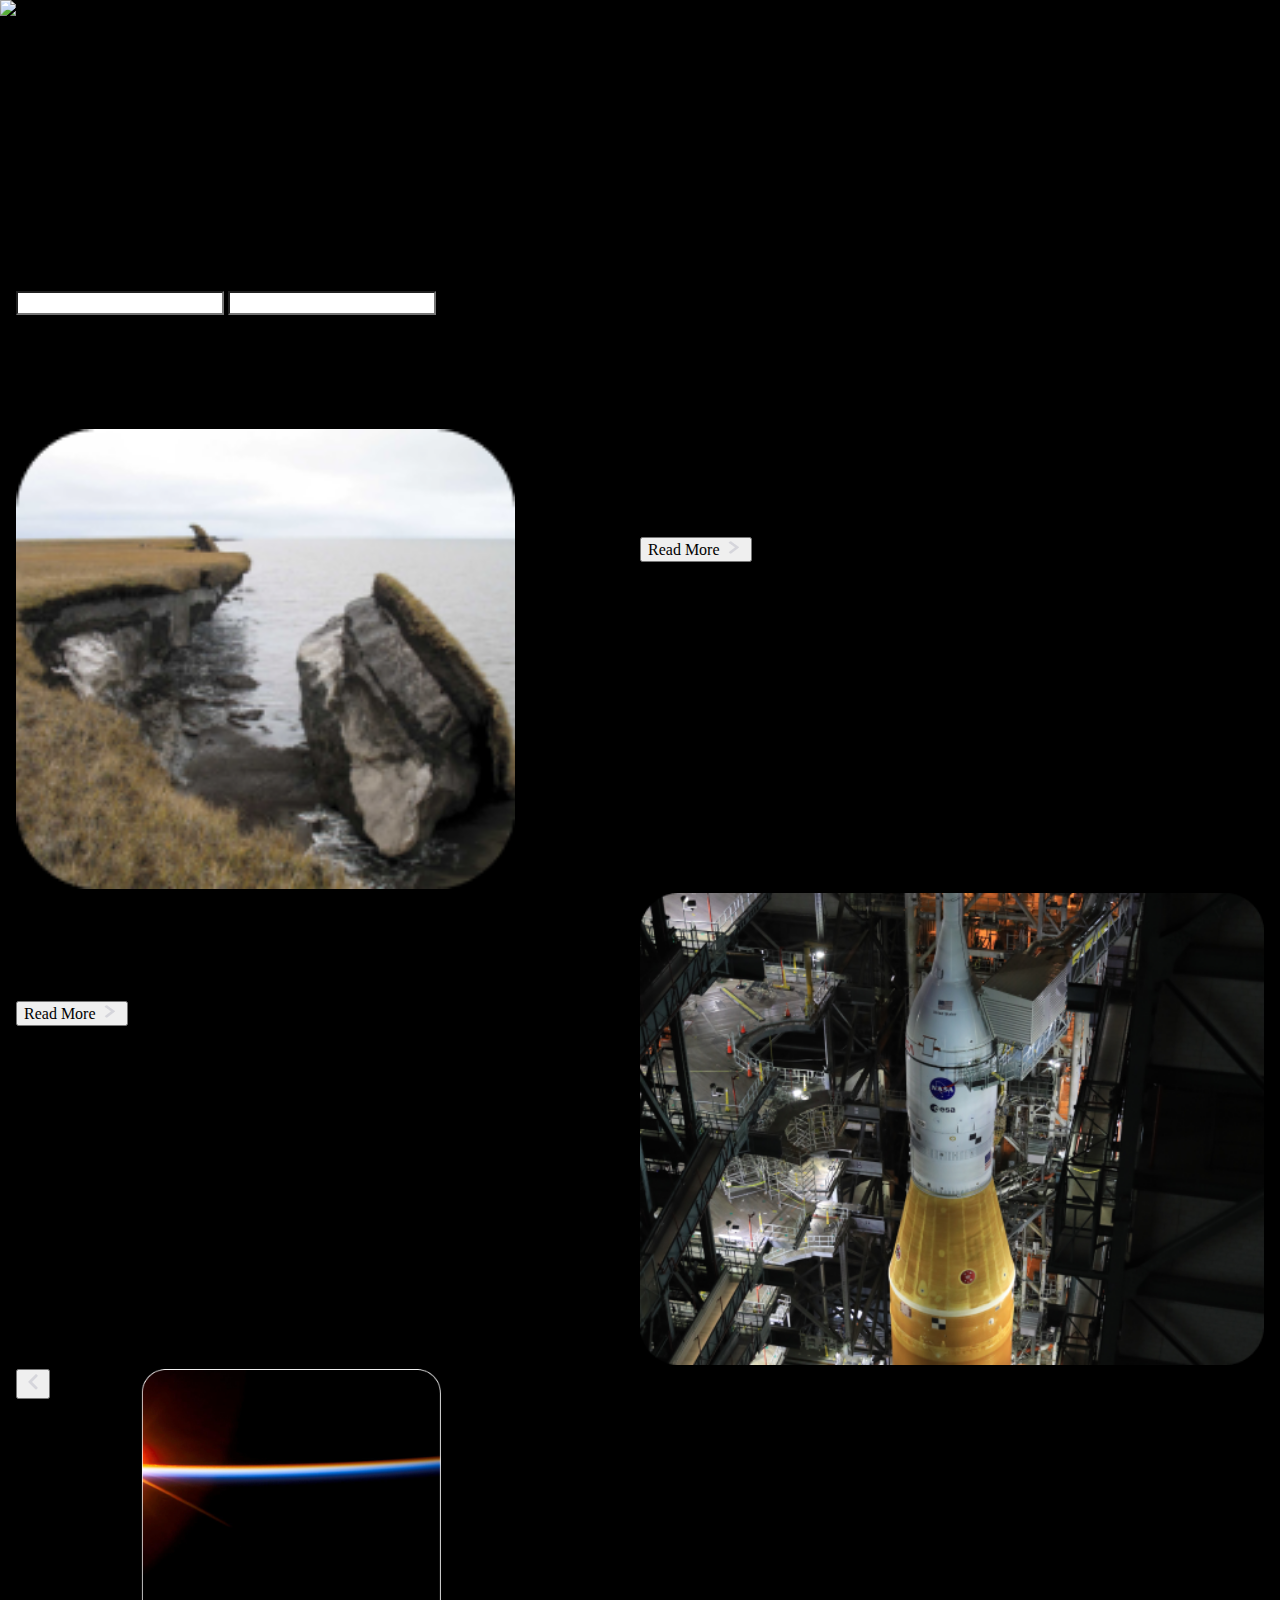
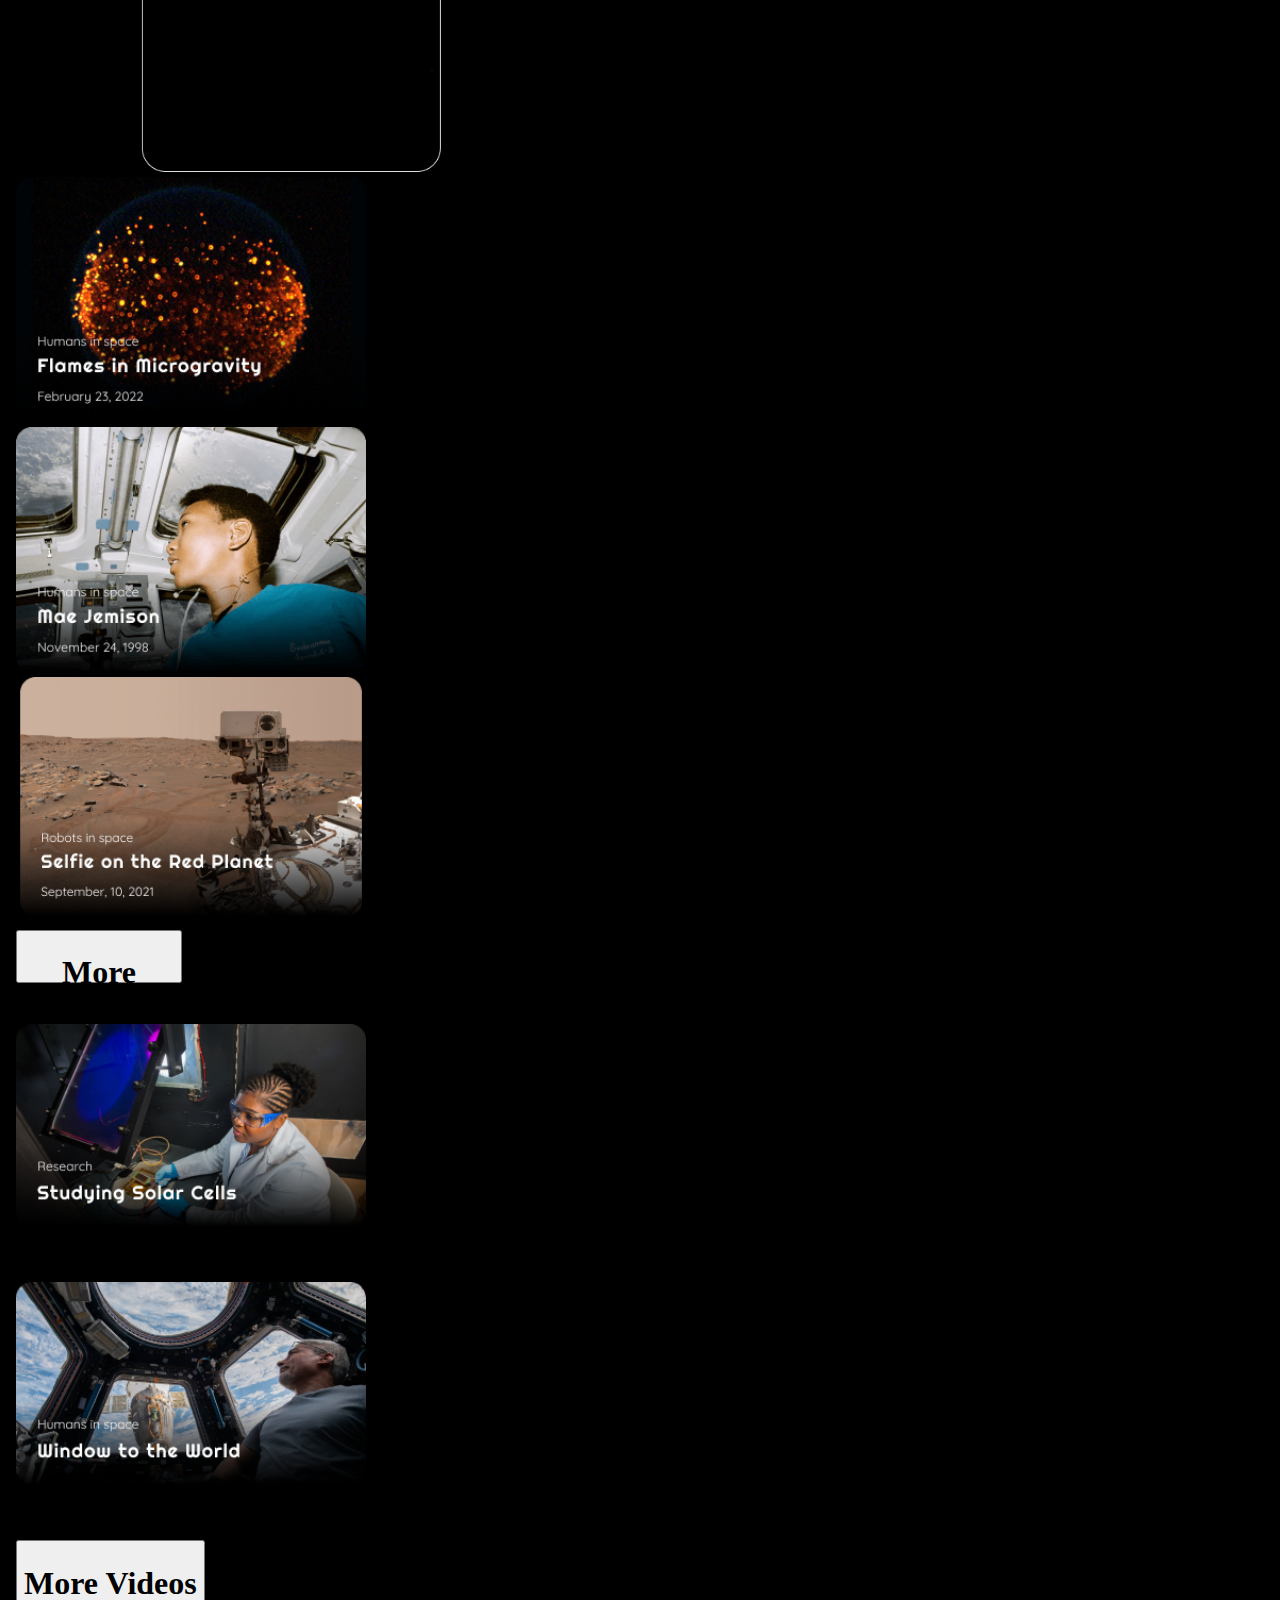
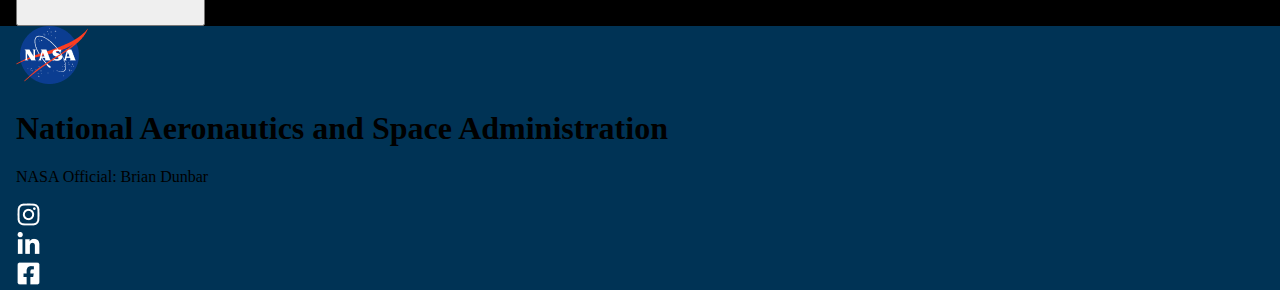
==== deploy/index.html @ 81b2db01 "publishing exists?? whoops" ====
<!DOCTYPE html>
<html lang="en">
<head>
    <meta charset="UTF-8">
    <meta name="viewport" content="width=device-width, initial-scale=1.0">
    <meta http-equiv="X-UA-Compatible" content="ie=edge">
    <link rel="stylesheet" href="css/styles.css">
    <title>HomePage</title>
</head>

<body>
    <header>
        <div>
        </section>
            <section>
                <img src="img/header/header.svg" alt="nasa logo">
            </section>
         </div>
    </header>
     <section class="global-css-grid">
             <div>
             <h2>
                 Mission: Artemis 1
             </h2>
            <h1>
                Fly Your Name 
            </h1>
            <h1>
                Around The Moon
            </h1>
            <p>
             Artemis I will be the first uncrewed flight test of the Space Launch System rocket and the Orion spacecraft. The flight paves the way toward landing the first woman and the first person of color on the Moon!
            </p>
            <p>
             Add your name here to have it included on a flash drive that will fly aboard Artemis I.
            </p>
            <input type="text">
            <input type="text">
            <h1>
                ****
            </h1>
            <p>
             Enter your name and a custom pin to generate your boarding pass. Remember your pin. You will need it to access your boarding pass in the future.
            </p>
         </div>
         </section>
    <section class="global-css-grid also-sub">
                 <div>
                     <aside>
                <img src="img/fly/cliff.png" alt="might just be water">
                     </aside>
                     <section>
                 <h2>
                     Climate News
                 </h2>
                 <h3>
                     Thawing Permafrost Could Leach Microbes, Chemicals Into Environment
                 </h3>
                 <button>
                     Read More
                     <img src="img/fly/right.png" alt="right arrow">
                 </button>
                 </section>
                 </div>
             </section>
             
             <section class="global-css-grid news-sub" id="new"> 
                 <div>
                     <section>
                 <h2>
                     Recent News
                 </h2>
                 <h3>
                     Coverage, Activities Set for First Rollout of NASAs Mega Moon Rocket
                 </h3>
                 <button>
                     Read More
                     <img src="img/fly/right.png" alt="right arrow">
                 </button>  
             </section>
             <aside>
                 <img src="img/heroes/rocket.png" alt="yellow rocket" id="news_img"> 
             </aside>
             </div>
             </section>
    <section  class="global-css-grid ra-sub" id="Rainbow">
                     <div>
                         <section>
                     <button> 
                         <img src="img/fly/left.png" alt="left arrow">
                     </button>
                         </section>
                     <aside>
                     <img src="img/heroes/light.png" alt="rainbow light" id="rainbow_img">
                     </aside>
                 </div>
                 </section>
                 
                 <section class="global-css-grid"  id="AllCards">
                     <div>
                     <ul>
                         <li>  <img src="img/heroes/flames.png" alt="flames in microgravity" > </li> 
                     <li> <img src="img/heroes/MaeJ.png" alt="Mae Jemison" > </li> 
                   <li> <img src="img/heroes/WALLE.png" alt="Walle took a selfie" > </li> 
                    
                     <button>
                         <h1>
                             More Images
                         </h1>
                     </button>
                 </ul>
                 </div>
                     </section>
                 
                     <section  class="global-css-grid"  id="AllCards">
                         <div>
                         <ul>
                   <li><img src="img/heroes/Solar.png" alt="solar study"></li> 
                    <p>
                     Dr. Lyndsey McMillon-Brown at NASAs Glenn
                     Research Center leads a study of solar cells made 
                     from a material called perovskite.
                    </p>
                   <li><img src="img/heroes/Window.png" alt="World Window"></li> 
                    <p>
                     Astronaut Mark Vande Hei peers at the Earth below 
                     from inside the seven-windowed cupola, the 
                     International Space Station's window to the world.
                    </p>
                 
                 </ul>
                 
                     <button>
                         <h1>
                             More Videos
                         </h1>
                     </button>
                 </div>
                 </section>
    <script src="js/scripts-min.js"></script>
    <footer class="global-css-grid">
                             <div>
                             <img src="img/footer/oh.png" alt="its so blurry oh my god">
                             <h1>
                                 National Aeronautics and Space Administration
                             </h1>
                             <p>
                                 NASA Official: Brian Dunbar
                             </p>
                         
                             <ul>
                                 <li><img src="img/footer/instagram.png" alt="insta"> </li>
                                 <li><img src="img/footer/linkdin.png" alt="boring"> </li>
                                 <li><img src="img/footer/facebook.png" alt="facebook"> </li>
                             </ul>
                         </div>
                         </footer>
</body>
    
</html>
---- deploy/css/styles.css ----
/* =============
    Mixins
============= */
/* ---------------- Font Sizing ---------------- */
html {
  font-size: 100%;
}

/* ---------------- Media Queries ---------------- */
/* =============
    Variables
============= */
/*! normalize.css v8.0.1 | MIT License | github.com/necolas/normalize.css */
/* Document
   ========================================================================== */
/**
 * 1. Correct the line height in all browsers.
 * 2. Prevent adjustments of font size after orientation changes in iOS.
 */
html {
  line-height: 1.15;
  /* 1 */
  -webkit-text-size-adjust: 100%;
  /* 2 */
}

/* Sections
   ========================================================================== */
/**
 * Remove the margin in all browsers.
 */
body {
  margin: 0;
}

/**
 * Render the `main` element consistently in IE.
 */
main {
  display: block;
}

/**
 * Correct the font size and margin on `h1` elements within `section` and
 * `article` contexts in Chrome, Firefox, and Safari.
 */
h1 {
  font-size: 2em;
  margin: 0.67em 0;
}

/* Grouping content
   ========================================================================== */
/**
 * 1. Add the correct box sizing in Firefox.
 * 2. Show the overflow in Edge and IE.
 */
hr {
  box-sizing: content-box;
  /* 1 */
  height: 0;
  /* 1 */
  overflow: visible;
  /* 2 */
}

/**
 * 1. Correct the inheritance and scaling of font size in all browsers.
 * 2. Correct the odd `em` font sizing in all browsers.
 */
pre {
  font-family: monospace, monospace;
  /* 1 */
  font-size: 1em;
  /* 2 */
}

/* Text-level semantics
   ========================================================================== */
/**
 * Remove the gray background on active links in IE 10.
 */
a {
  background-color: transparent;
}

/**
 * 1. Remove the bottom border in Chrome 57-
 * 2. Add the correct text decoration in Chrome, Edge, IE, Opera, and Safari.
 */
abbr[title] {
  border-bottom: none;
  /* 1 */
  text-decoration: underline;
  /* 2 */
  text-decoration: underline dotted;
  /* 2 */
}

/**
 * Add the correct font weight in Chrome, Edge, and Safari.
 */
b,
strong {
  font-weight: bolder;
}

/**
 * 1. Correct the inheritance and scaling of font size in all browsers.
 * 2. Correct the odd `em` font sizing in all browsers.
 */
code,
kbd,
samp {
  font-family: monospace, monospace;
  /* 1 */
  font-size: 1em;
  /* 2 */
}

/**
 * Add the correct font size in all browsers.
 */
small {
  font-size: 80%;
}

/**
 * Prevent `sub` and `sup` elements from affecting the line height in
 * all browsers.
 */
sub,
sup {
  font-size: 75%;
  line-height: 0;
  position: relative;
  vertical-align: baseline;
}

sub {
  bottom: -0.25em;
}

sup {
  top: -0.5em;
}

/* Embedded content
   ========================================================================== */
/**
 * Remove the border on images inside links in IE 10.
 */
img {
  border-style: none;
}

/* Forms
   ========================================================================== */
/**
 * 1. Change the font styles in all browsers.
 * 2. Remove the margin in Firefox and Safari.
 */
button,
input,
optgroup,
select,
textarea {
  font-family: inherit;
  /* 1 */
  font-size: 100%;
  /* 1 */
  line-height: 1.15;
  /* 1 */
  margin: 0;
  /* 2 */
}

/**
 * Show the overflow in IE.
 * 1. Show the overflow in Edge.
 */
button,
input {
  /* 1 */
  overflow: visible;
}

/**
 * Remove the inheritance of text transform in Edge, Firefox, and IE.
 * 1. Remove the inheritance of text transform in Firefox.
 */
button,
select {
  /* 1 */
  text-transform: none;
}

/**
 * Correct the inability to style clickable types in iOS and Safari.
 */
button,
[type=button],
[type=reset],
[type=submit] {
  -webkit-appearance: button;
}

/**
 * Remove the inner border and padding in Firefox.
 */
button::-moz-focus-inner,
[type=button]::-moz-focus-inner,
[type=reset]::-moz-focus-inner,
[type=submit]::-moz-focus-inner {
  border-style: none;
  padding: 0;
}

/**
 * Restore the focus styles unset by the previous rule.
 */
button:-moz-focusring,
[type=button]:-moz-focusring,
[type=reset]:-moz-focusring,
[type=submit]:-moz-focusring {
  outline: 1px dotted ButtonText;
}

/**
 * Correct the padding in Firefox.
 */
fieldset {
  padding: 0.35em 0.75em 0.625em;
}

/**
 * 1. Correct the text wrapping in Edge and IE.
 * 2. Correct the color inheritance from `fieldset` elements in IE.
 * 3. Remove the padding so developers are not caught out when they zero out
 *    `fieldset` elements in all browsers.
 */
legend {
  box-sizing: border-box;
  /* 1 */
  color: inherit;
  /* 2 */
  display: table;
  /* 1 */
  max-width: 100%;
  /* 1 */
  padding: 0;
  /* 3 */
  white-space: normal;
  /* 1 */
}

/**
 * Add the correct vertical alignment in Chrome, Firefox, and Opera.
 */
progress {
  vertical-align: baseline;
}

/**
 * Remove the default vertical scrollbar in IE 10+.
 */
textarea {
  overflow: auto;
}

/**
 * 1. Add the correct box sizing in IE 10.
 * 2. Remove the padding in IE 10.
 */
[type=checkbox],
[type=radio] {
  box-sizing: border-box;
  /* 1 */
  padding: 0;
  /* 2 */
}

/**
 * Correct the cursor style of increment and decrement buttons in Chrome.
 */
[type=number]::-webkit-inner-spin-button,
[type=number]::-webkit-outer-spin-button {
  height: auto;
}

/**
 * 1. Correct the odd appearance in Chrome and Safari.
 * 2. Correct the outline style in Safari.
 */
[type=search] {
  -webkit-appearance: textfield;
  /* 1 */
  outline-offset: -2px;
  /* 2 */
}

/**
 * Remove the inner padding in Chrome and Safari on macOS.
 */
[type=search]::-webkit-search-decoration {
  -webkit-appearance: none;
}

/**
 * 1. Correct the inability to style clickable types in iOS and Safari.
 * 2. Change font properties to `inherit` in Safari.
 */
::-webkit-file-upload-button {
  -webkit-appearance: button;
  /* 1 */
  font: inherit;
  /* 2 */
}

/* Interactive
   ========================================================================== */
/*
 * Add the correct display in Edge, IE 10+, and Firefox.
 */
details {
  display: block;
}

/*
 * Add the correct display in all browsers.
 */
summary {
  display: list-item;
}

/* Misc
   ========================================================================== */
/**
 * Add the correct display in IE 10+.
 */
template {
  display: none;
}

/**
 * Add the correct display in IE 10.
 */
[hidden] {
  display: none;
}

/* =============
    Base
============= */
body {
  background-color: black;
  text-decoration: white;
}

ul {
  padding: 0;
  margin: 0;
}
ul li {
  list-style: none;
}

.global-css-grid {
  display: grid;
  grid-template-columns: 16px auto 16px;
  grid-template-areas: ". global-grid .";
}
.global-css-grid > div {
  grid-area: global-grid;
}

.middle-grid {
  display: grid;
  grid-template-columns: 16px auto auto 16px;
  grid-template-areas: ". global-grid global-grid .";
}
.middle-grid > div {
  grid-area: global-grid;
}

/* =============
    Typography
============= */
/* =============
    Buttons
============= */
/* =============
    Forms
============= */
[type=text], [type=password], [type=date], [type=datetime], [type=datetime-local], [type=month], [type=week], [type=email], [type=number], [type=search], [type=tel], [type=time], [type=url], [type=color], textarea {
  box-shadow: none;
}

[type=text]:focus, [type=password]:focus, [type=date]:focus, [type=datetime]:focus, [type=datetime-local]:focus, [type=month]:focus, [type=week]:focus, [type=email]:focus, [type=number]:focus, [type=search]:focus, [type=tel]:focus, [type=time]:focus, [type=url]:focus, [type=color]:focus, textarea:focus {
  box-shadow: none;
}

input[type=text],
input[type=email],
input[type=password],
textarea {
  -webkit-appearance: none;
}

/* =============
    Navigation
============= */
/* =============
    Header
============= */
header {
  background-color: black;
}
header section img {
  width: 400px;
}

/* =============
    Footer
============= */
footer {
  background-color: #003355;
}
/* =============
    Articles
============= */
.ra-sub > div {
  display: grid;
  grid-template-columns: 10% auto;
}
.ra-sub aside img {
  width: 100%;
}

#Rainbow aside #rainbow_img {
  width: 300px;
}

#AllCards ul li img {
  width: 350px;
}
#AllCards ul button h1 {
  width: 150px;
  height: 5px;
}

/* =============
    Moon
============= */
/* =============
    News
============= */
.news-sub > div {
  display: grid;
  grid-template-columns: 50% auto;
}
.news-sub aside img {
  width: 100%;
}

.also-sub > div {
  display: grid;
  grid-template-columns: 50% auto;
}
.also-sub aside img {
  width: 80%;
}
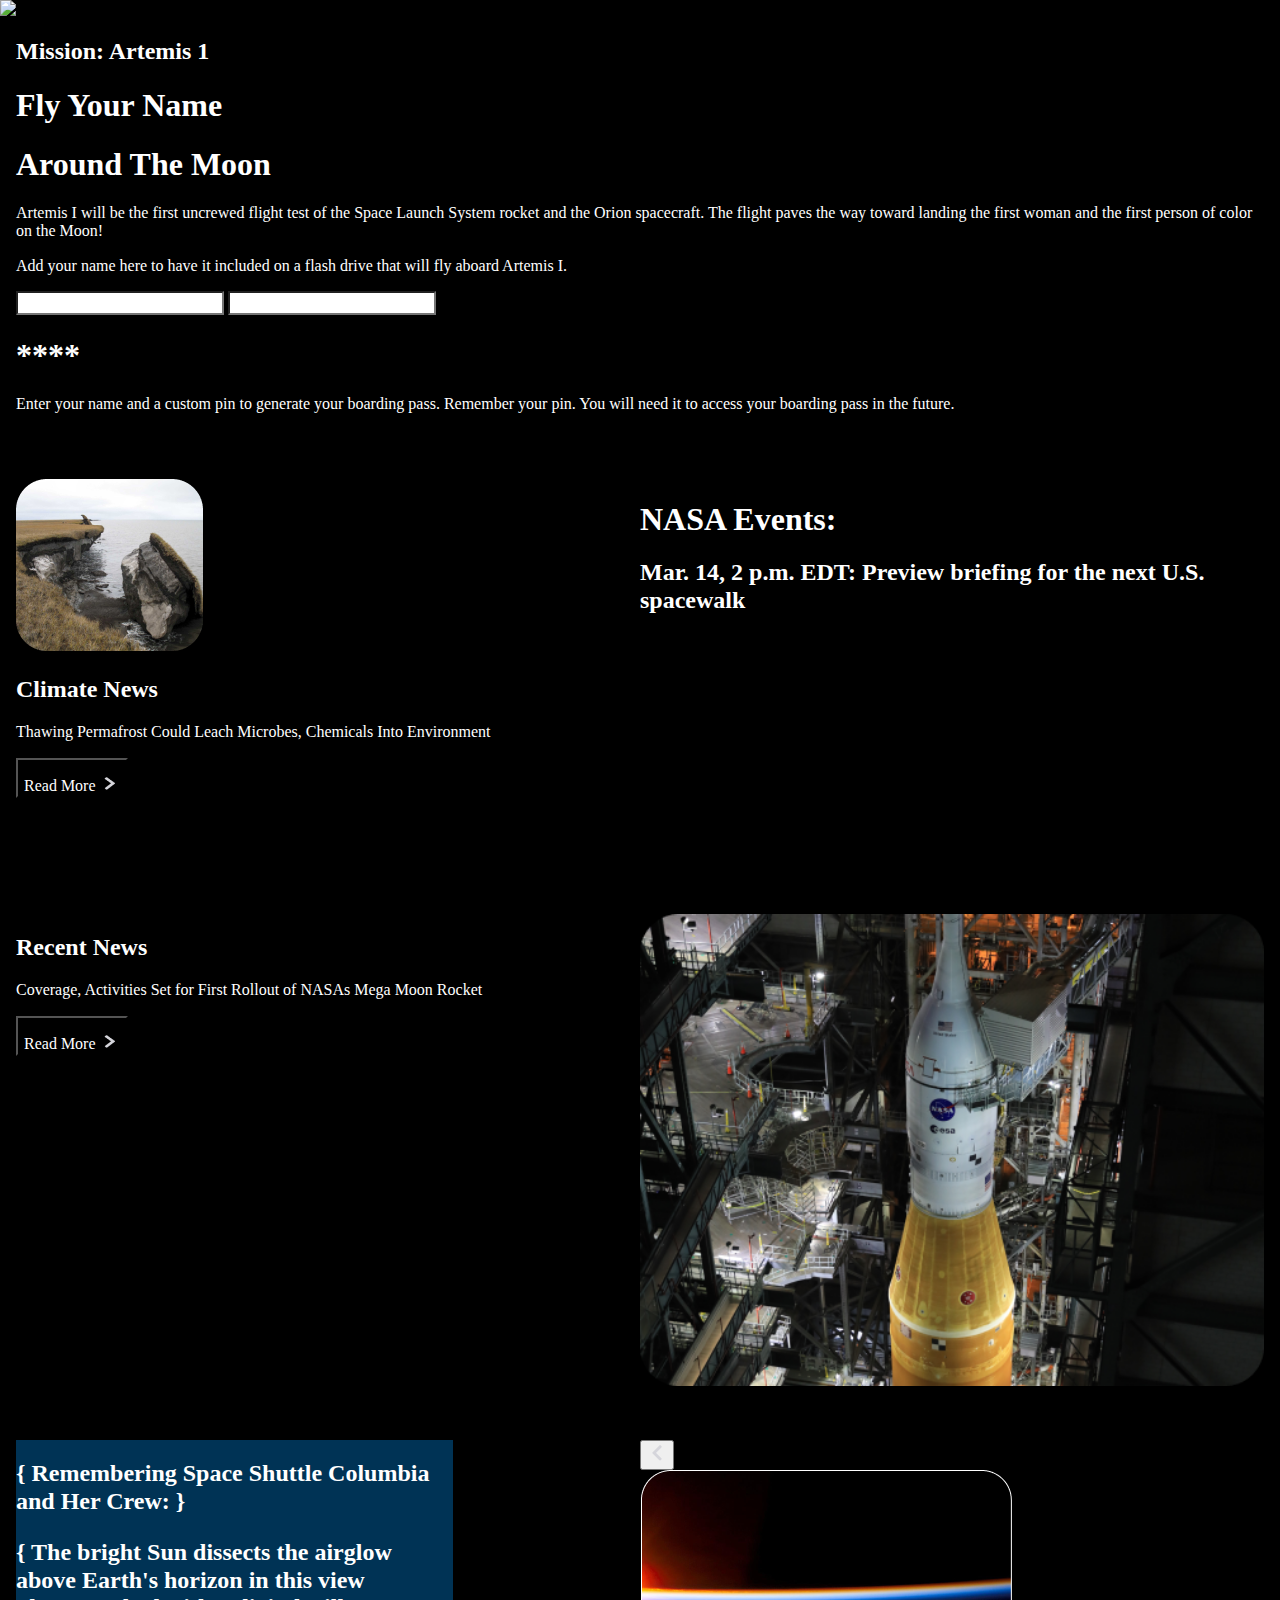
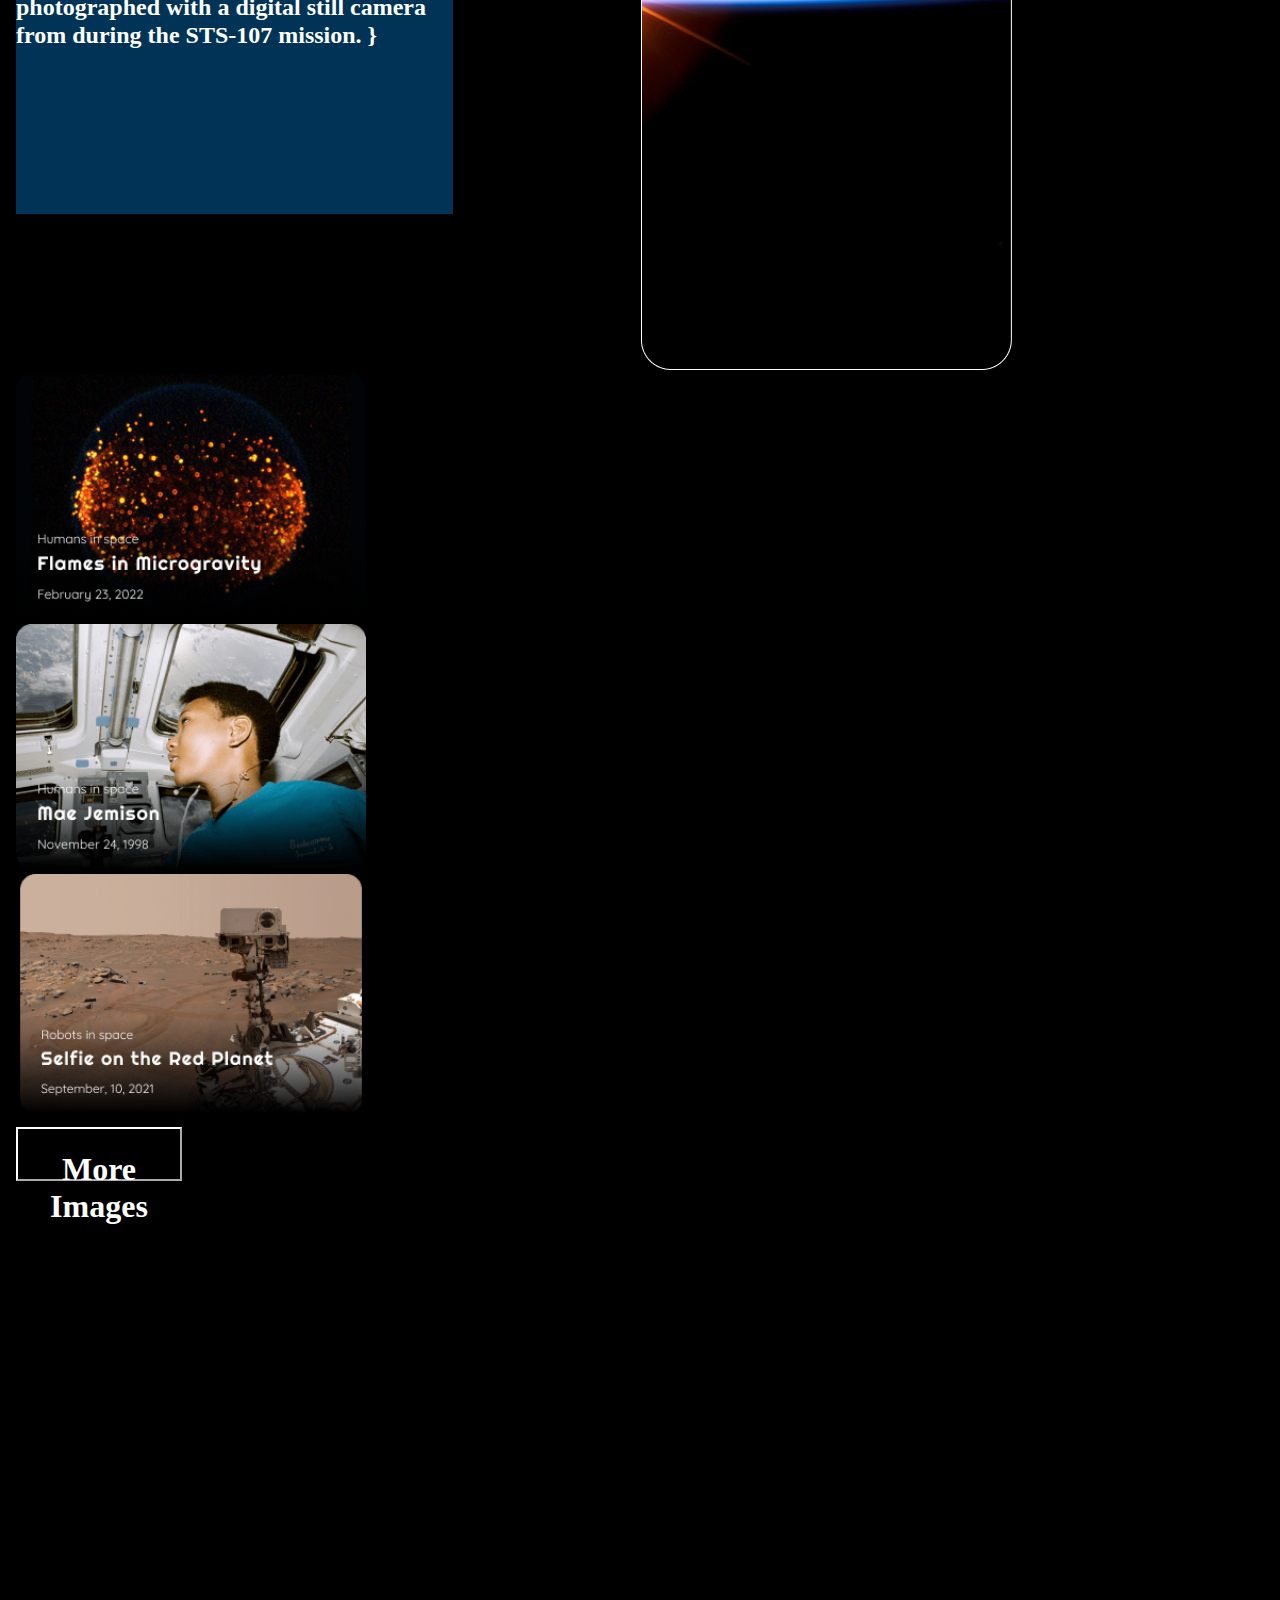
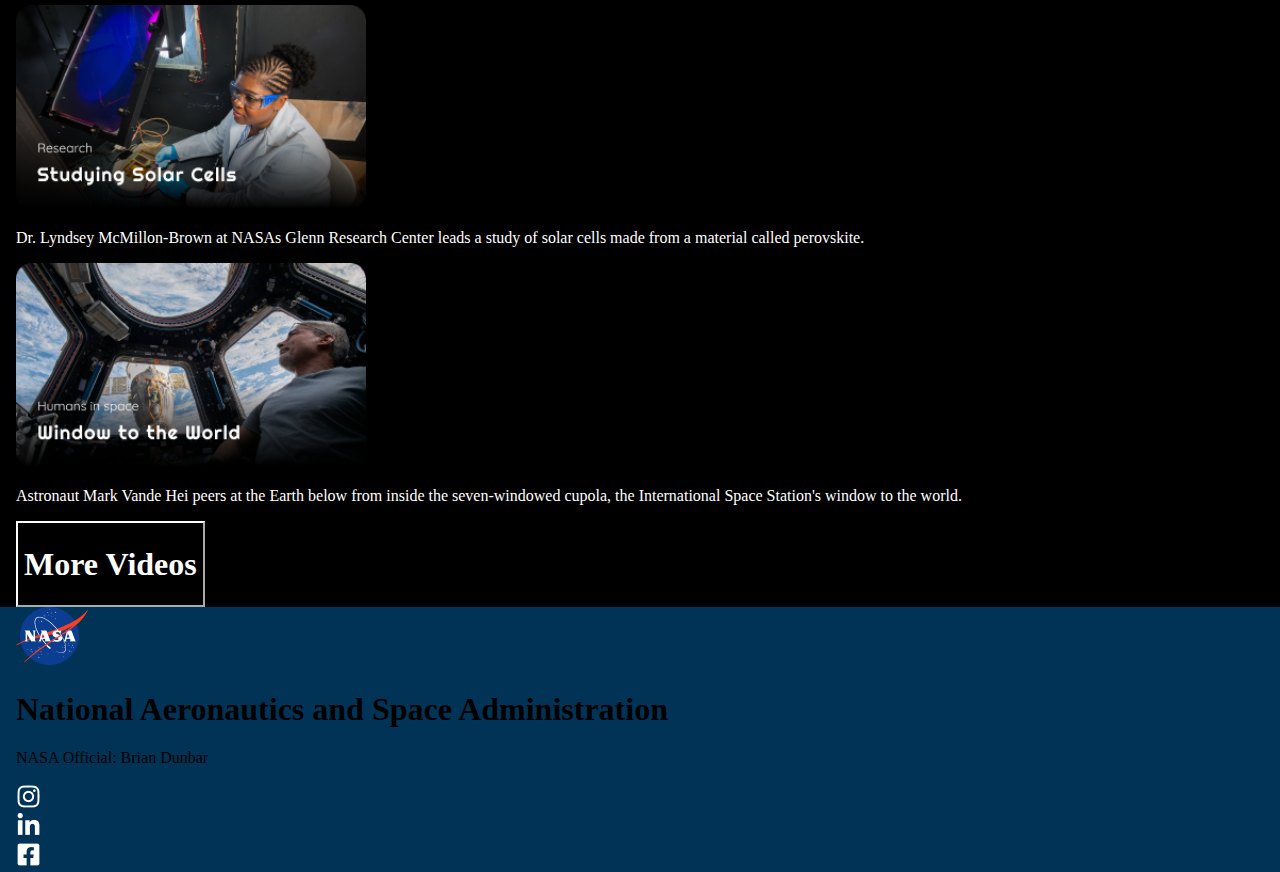
==== commit 9930379c: "acceptance but it continues" ====
--- a/deploy/index.html
+++ b/deploy/index.html
@@ -17,7 +17,8 @@
             </section>
          </div>
     </header>
-     <section class="global-css-grid">
+     <section class="global-css-grid" id="moonie">
+            
              <div>
              <h2>
                  Mission: Artemis 1
@@ -44,35 +45,50 @@
             </p>
          </div>
          </section>
-    <section class="global-css-grid also-sub">
+    <section class="global-css-grid also-sub" id="misc">
                  <div>
+                 <div id="one">
+                     
                      <aside>
-                <img src="img/fly/cliff.png" alt="might just be water">
+                         <img src="img/fly/cliff.png" alt="might just be water">
                      </aside>
-                     <section>
+                 <section>
                  <h2>
                      Climate News
                  </h2>
-                 <h3>
+                 <p>
                      Thawing Permafrost Could Leach Microbes, Chemicals Into Environment
-                 </h3>
+                 <p>
                  <button>
                      Read More
                      <img src="img/fly/right.png" alt="right arrow">
                  </button>
                  </section>
                  </div>
+                 
+             
+                 <div class="show-for-md" id="two">
+                     <aside>
+                     <h1>
+                         NASA Events: 
+                     </h1>
+                     <h2>    
+                         Mar. 14, 2 p.m. EDT: Preview briefing for the next U.S. spacewalk
+                     </h2>
+                 </aside>
+                 </div>
+             </div>
              </section>
              
-             <section class="global-css-grid news-sub" id="new"> 
+             <section class="global-css-grid news-sub" id="misc"> 
                  <div>
                      <section>
                  <h2>
                      Recent News
                  </h2>
-                 <h3>
+                 <p>
                      Coverage, Activities Set for First Rollout of NASAs Mega Moon Rocket
-                 </h3>
+                 </p>
                  <button>
                      Read More
                      <img src="img/fly/right.png" alt="right arrow">
@@ -83,19 +99,32 @@
              </aside>
              </div>
              </section>
-    <section  class="global-css-grid ra-sub" id="Rainbow">
-                     <div>
-                         <section>
-                     <button> 
-                         <img src="img/fly/left.png" alt="left arrow">
-                     </button>
-                         </section>
-                     <aside>
-                     <img src="img/heroes/light.png" alt="rainbow light" id="rainbow_img">
-                     </aside>
+             
+             <section id="Rainbow" class="global-css-grid">
+              <div>
+                 <div id="Image">
+                     <section>
+                 <button> 
+                     <img src="img/fly/left.png" alt="left arrow">
+                 </button>   
+             </section>   
+                 <aside>
+                 <img src="img/heroes/light.png" alt="rainbow light" id="rainbow_img">
+                 </aside>
                  </div>
-                 </section>
-                 
+             
+                 <div class="show-for-md" id="Card">
+                  <h2>{
+                     Remembering Space Shuttle Columbia and Her Crew:
+                  }
+                  <p>{
+                     The bright Sun dissects the airglow above Earth's horizon in this view photographed with a digital still camera from during the STS-107 mission.
+                 }
+                 </div>  
+             </div>
+             </section>
+             
+    
                  <section class="global-css-grid"  id="AllCards">
                      <div>
                      <ul>
@@ -112,7 +141,7 @@
                  </div>
                      </section>
                  
-                     <section  class="global-css-grid"  id="AllCards">
+                     <section  class="global-css-grid"  id="MoreCards">
                          <div>
                          <ul>
                    <li><img src="img/heroes/Solar.png" alt="solar study"></li> 
--- a/deploy/css/styles.css
+++ b/deploy/css/styles.css
@@ -354,7 +354,6 @@
 ============= */
 body {
   background-color: black;
-  text-decoration: white;
 }
 
 ul {
@@ -368,19 +367,34 @@
 .global-css-grid {
   display: grid;
   grid-template-columns: 16px auto 16px;
-  grid-template-areas: ". global-grid .";
+  grid-template-areas: ". global-content .";
 }
 .global-css-grid > div {
-  grid-area: global-grid;
-}
-
-.middle-grid {
-  display: grid;
-  grid-template-columns: 16px auto auto 16px;
-  grid-template-areas: ". global-grid global-grid .";
-}
-.middle-grid > div {
-  grid-area: global-grid;
+  grid-area: global-content;
+}
+.global-css-grid .show-for-md {
+  display: none;
+}
+@media (min-width: 768px) {
+  .global-css-grid .show-for-md {
+    display: block;
+  }
+}
+.global-css-grid .show-for-lg {
+  display: none;
+}
+@media (min-width: 1024px) {
+  .global-css-grid .show-for-lg {
+    display: block;
+  }
+}
+.global-css-grid .show-for-xl {
+  display: none;
+}
+@media (min-width: 1280px) {
+  .global-css-grid .show-for-xl {
+    display: block;
+  }
 }
 
 /* =============
@@ -429,29 +443,53 @@
 /* =============
     Articles
 ============= */
-.ra-sub > div {
-  display: grid;
-  grid-template-columns: 10% auto;
-}
-.ra-sub aside img {
-  width: 100%;
-}
-
-#Rainbow aside #rainbow_img {
-  width: 300px;
-}
-
 #AllCards ul li img {
   width: 350px;
+}
+#AllCards ul button {
+  background-color: black;
+  border-color: white;
 }
 #AllCards ul button h1 {
   width: 150px;
   height: 5px;
+  color: white;
+}
+
+#MoreCards {
+  padding-top: 30%;
+  color: white;
+}
+#MoreCards ul li img {
+  width: 350px;
+}
+#MoreCards button {
+  background-color: black;
+  border-color: white;
+}
+#MoreCards button h1 {
+  color: white;
 }
 
 /* =============
     Moon
 ============= */
+#moonie div h1 {
+  color: white;
+}
+#moonie div h2 {
+  color: white;
+}
+#moonie div p {
+  color: white;
+}
+@media (min-width: 1440px) {
+  #moonie {
+    grid-template-columns: auto 1440px auto;
+    grid-template-areas: ". moonie .";
+  }
+}
+
 /* =============
     News
 ============= */
@@ -467,6 +505,74 @@
   display: grid;
   grid-template-columns: 50% auto;
 }
-.also-sub aside img {
-  width: 80%;
-}
+.also-sub section p {
+  color: white;
+}
+
+#One {
+  grid-area: One;
+}
+
+#Two {
+  grid-area: Two;
+}
+
+#misc {
+  padding-top: 50px;
+  padding-bottom: 50px;
+}
+@media (min-width: 768px) {
+  #misc > div {
+    color: white;
+    display: grid;
+    grid-template-columns: 50% auto;
+    grid-template-areas: "One Two";
+  }
+}
+#misc section h2 {
+  color: white;
+}
+#misc section p {
+  color: white;
+}
+#misc section button {
+  color: white;
+  background-color: black;
+  border-color: black;
+}
+#misc section button img {
+  color: white;
+  padding-top: 15px;
+}
+
+@media (min-width: 768px) {
+  #Rainbow > div {
+    display: grid;
+    grid-template-columns: 50% auto;
+    grid-template-areas: "Card Image";
+  }
+}
+#Rainbow aside #rainbow_img {
+  width: fill;
+}
+
+.ra-sub > div {
+  display: grid;
+  color: white;
+  padding-top: 100px;
+  padding-bottom: 100px;
+}
+.ra-sub div section button {
+  background-color: black;
+}
+#Image {
+  grid-area: Image;
+}
+
+#Card {
+  color: white;
+  grid-area: Card;
+  background-color: #003355;
+  width: 70%;
+  height: 70%;
+}
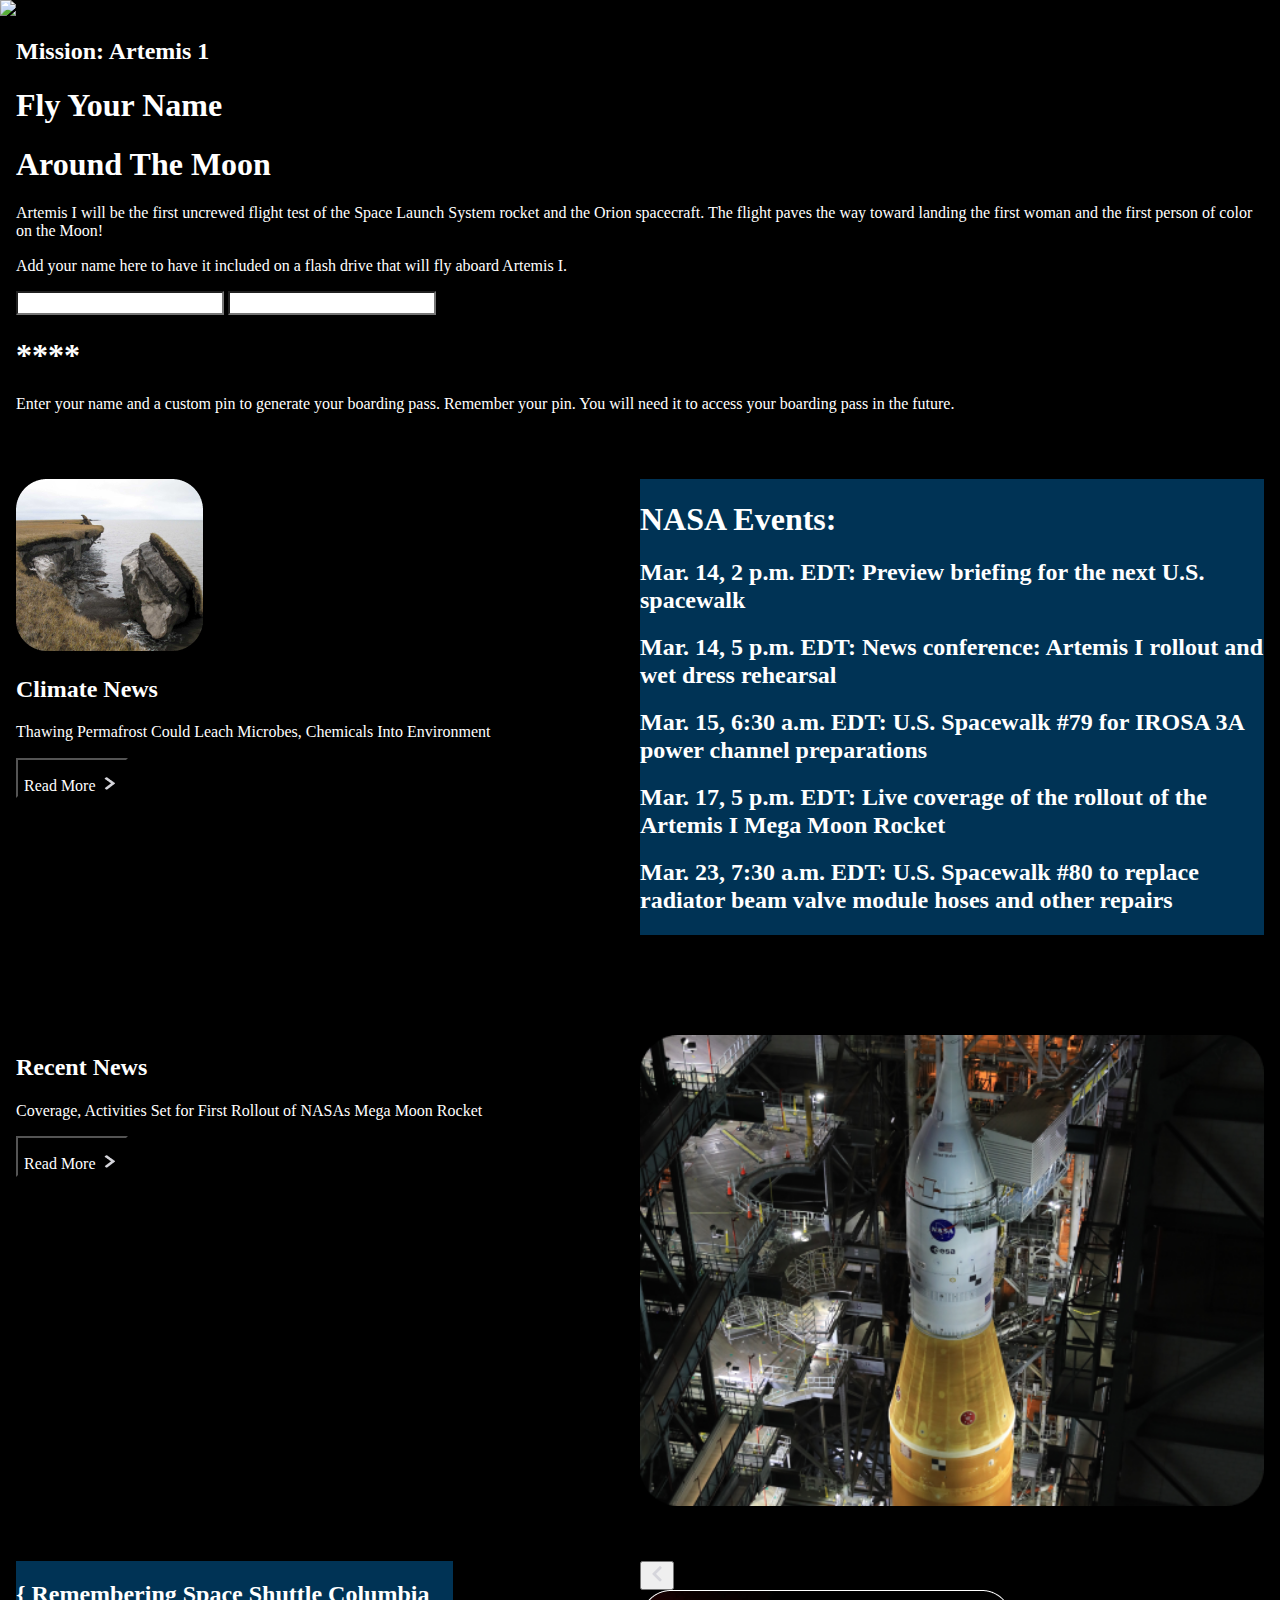
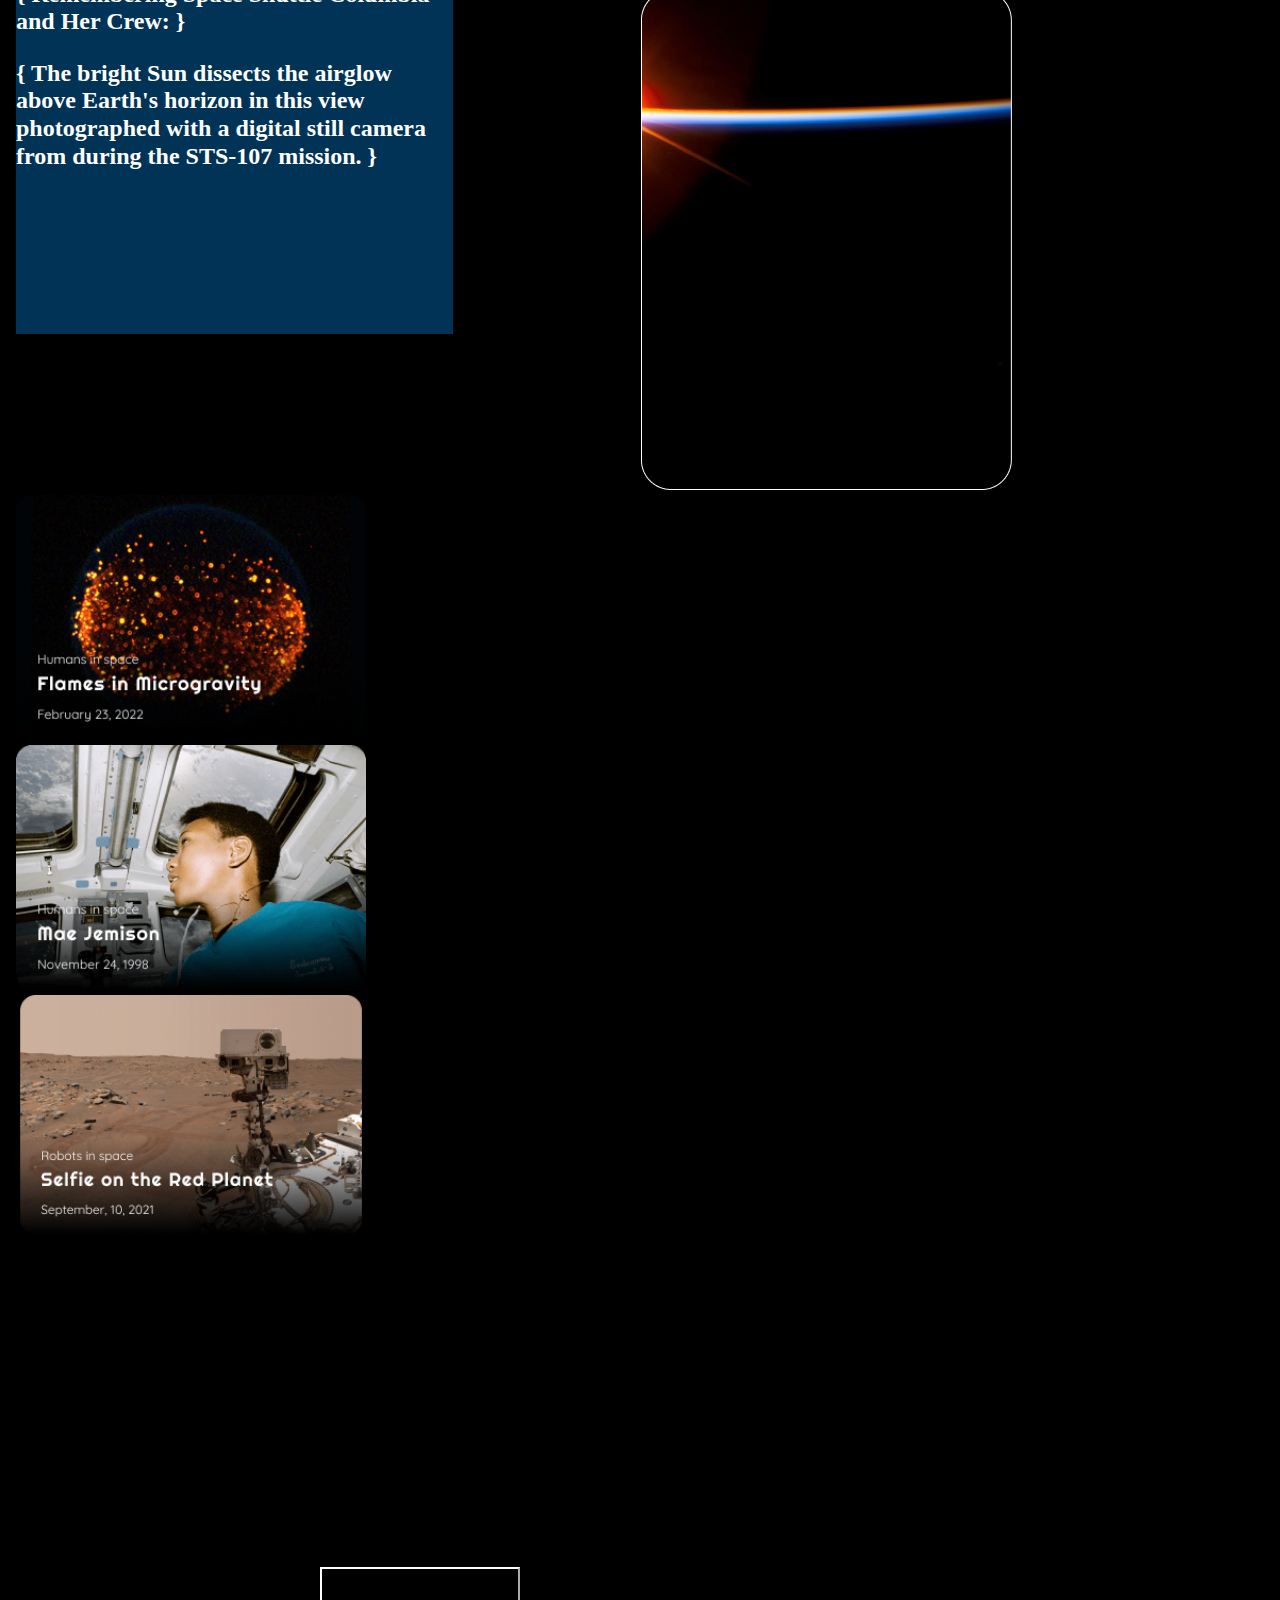
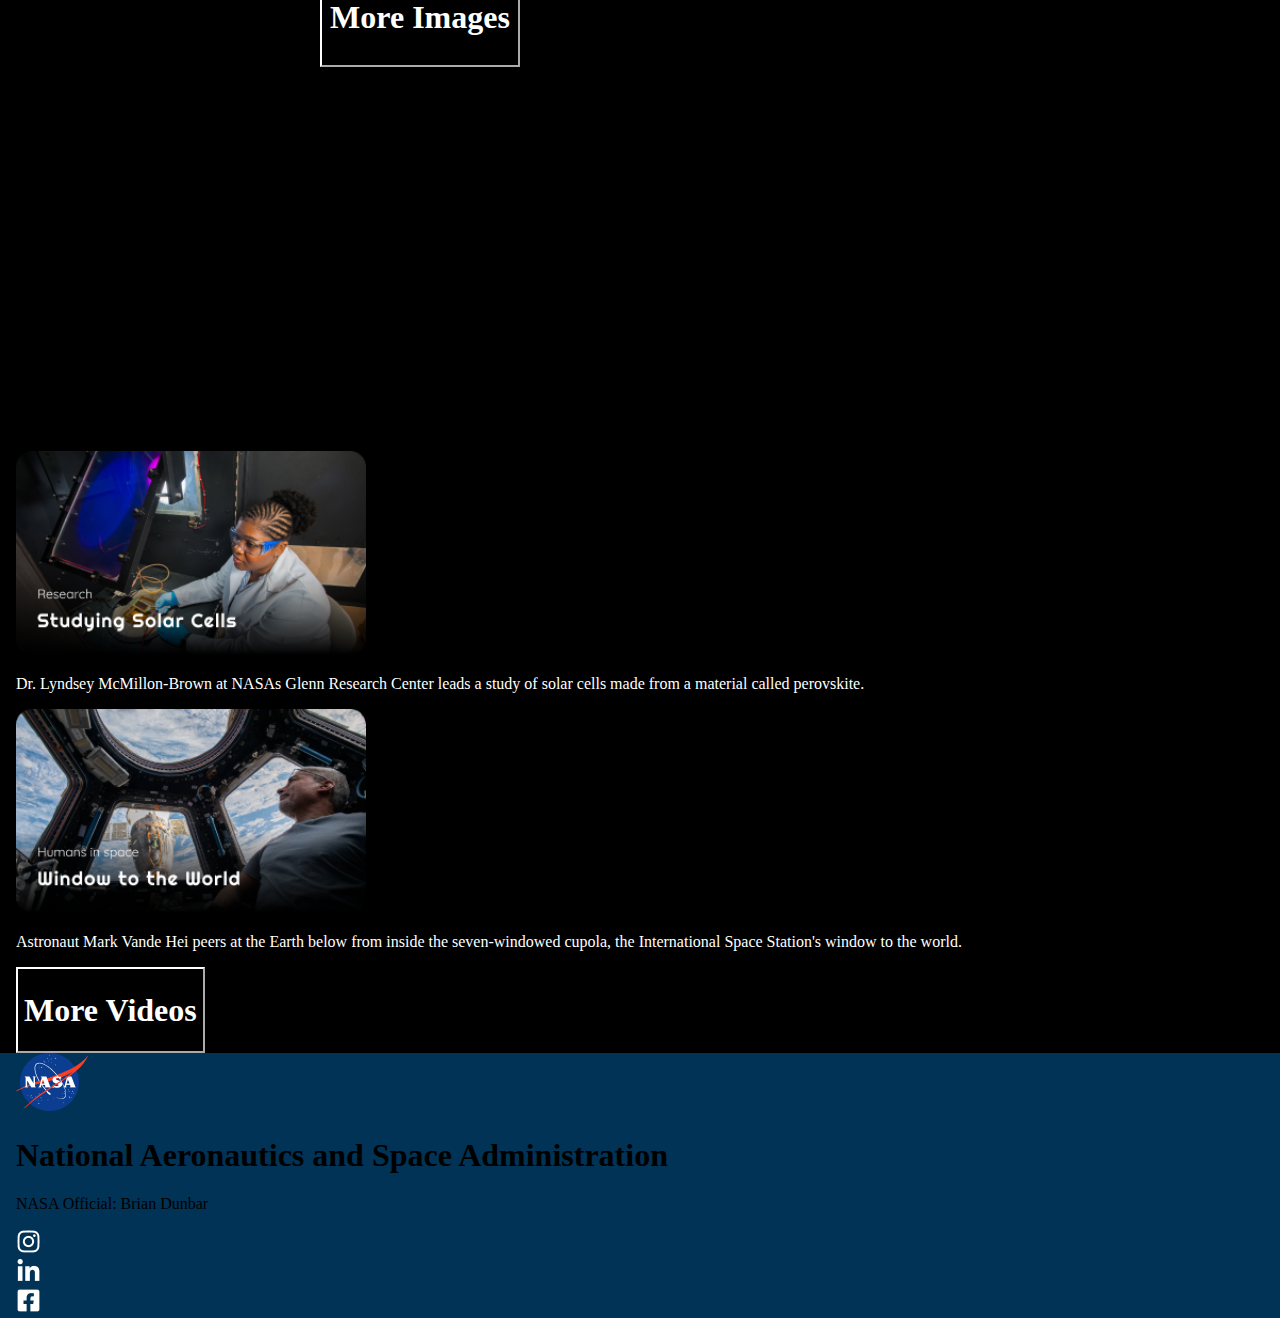
==== commit 93774ce0: "hi" ====
--- a/deploy/index.html
+++ b/deploy/index.html
@@ -52,6 +52,9 @@
                      <aside>
                          <img src="img/fly/cliff.png" alt="might just be water">
                      </aside>
+                 
+             
+                 
                  <section>
                  <h2>
                      Climate News
@@ -64,16 +67,30 @@
                      <img src="img/fly/right.png" alt="right arrow">
                  </button>
                  </section>
-                 </div>
-                 
-             
-                 <div class="show-for-md" id="two">
+             </div>
+                 
+                
+                 
+             
+                 <div class="show-for-md" id="Two">
                      <aside>
                      <h1>
                          NASA Events: 
                      </h1>
                      <h2>    
                          Mar. 14, 2 p.m. EDT: Preview briefing for the next U.S. spacewalk
+                     </h2>
+                     <h2>
+                         Mar. 14, 5 p.m. EDT: News conference: Artemis I rollout and wet dress rehearsal
+                     </h2>
+                     <h2>
+                         Mar. 15, 6:30 a.m. EDT: U.S. Spacewalk #79 for IROSA 3A power channel preparations
+                     </h2>
+                     <h2>
+                         Mar. 17, 5 p.m. EDT: Live coverage of the rollout of the Artemis I Mega Moon Rocket
+                     </h2>
+                     <h2>
+                         Mar. 23, 7:30 a.m. EDT: U.S. Spacewalk #80 to replace radiator beam valve module hoses and other repairs
                      </h2>
                  </aside>
                  </div>
@@ -124,22 +141,29 @@
              </div>
              </section>
              
-    
+    <article>
                  <section class="global-css-grid"  id="AllCards">
                      <div>
                      <ul>
                          <li>  <img src="img/heroes/flames.png" alt="flames in microgravity" > </li> 
                      <li> <img src="img/heroes/MaeJ.png" alt="Mae Jemison" > </li> 
-                   <li> <img src="img/heroes/WALLE.png" alt="Walle took a selfie" > </li> 
-                    
+                   <li> <img src="img/heroes/WALLE.png" alt="Walle took a selfie" > </li>   
+                 </ul>
+                 </div>
+                     </section>
+                 </article>
+                 
+                 <section class="global-css-grid" id="Buttons">
+                     <aside>
                      <button>
                          <h1>
                              More Images
                          </h1>
                      </button>
-                 </ul>
-                 </div>
-                     </section>
+                 </aside>
+                 </section>
+                 
+                 
                  
                      <section  class="global-css-grid"  id="MoreCards">
                          <div>
--- a/deploy/css/styles.css
+++ b/deploy/css/styles.css
@@ -446,13 +446,20 @@
 #AllCards ul li img {
   width: 350px;
 }
-#AllCards ul button {
+
+#Buttons {
+  display: grid;
+  grid-template-columns: 16px auto 16px;
+  padding-left: 25%;
+  padding-top: 25%;
+}
+#Buttons button {
   background-color: black;
   border-color: white;
-}
-#AllCards ul button h1 {
-  width: 150px;
-  height: 5px;
+  height: 100px;
+  width: 200px;
+}
+#Buttons button h1 {
   color: white;
 }
 
@@ -515,6 +522,11 @@
 
 #Two {
   grid-area: Two;
+  background-color: #003355;
+}
+
+#Three {
+  grid-area: Three;
 }
 
 #misc {
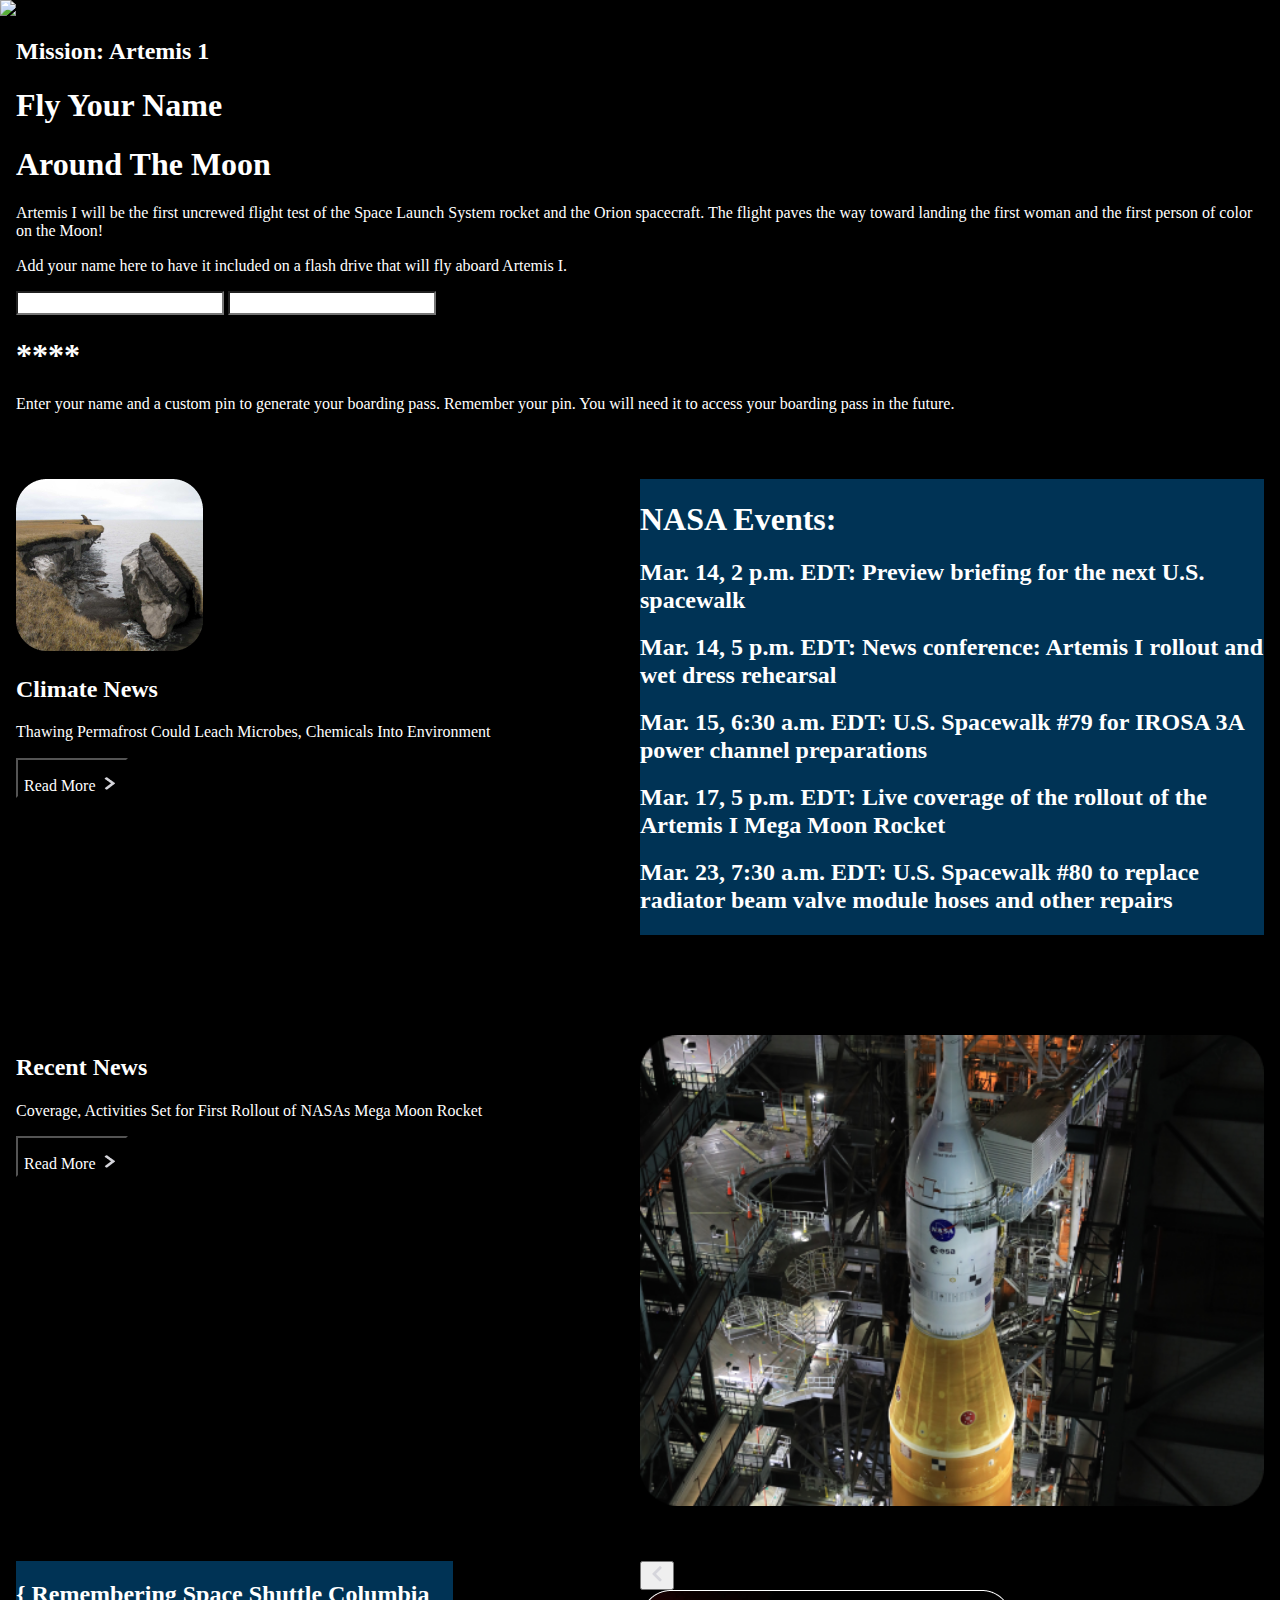
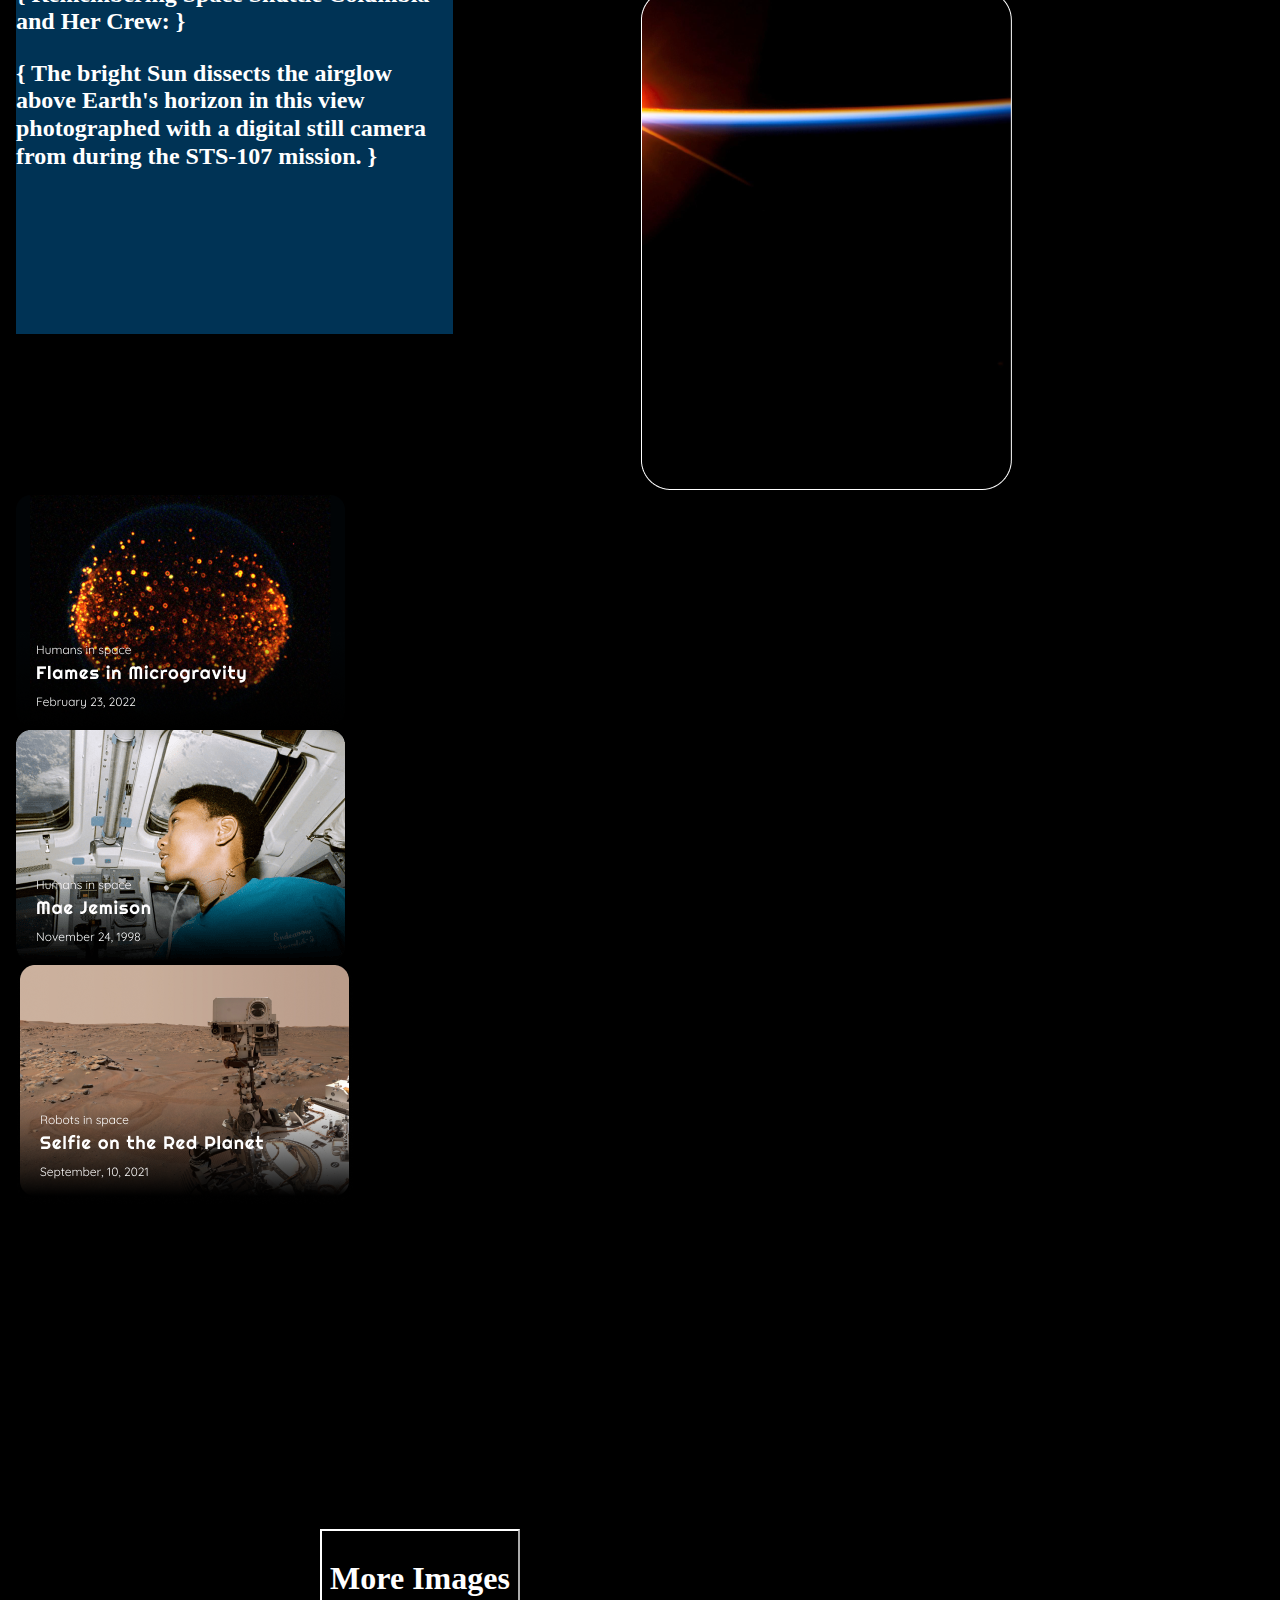
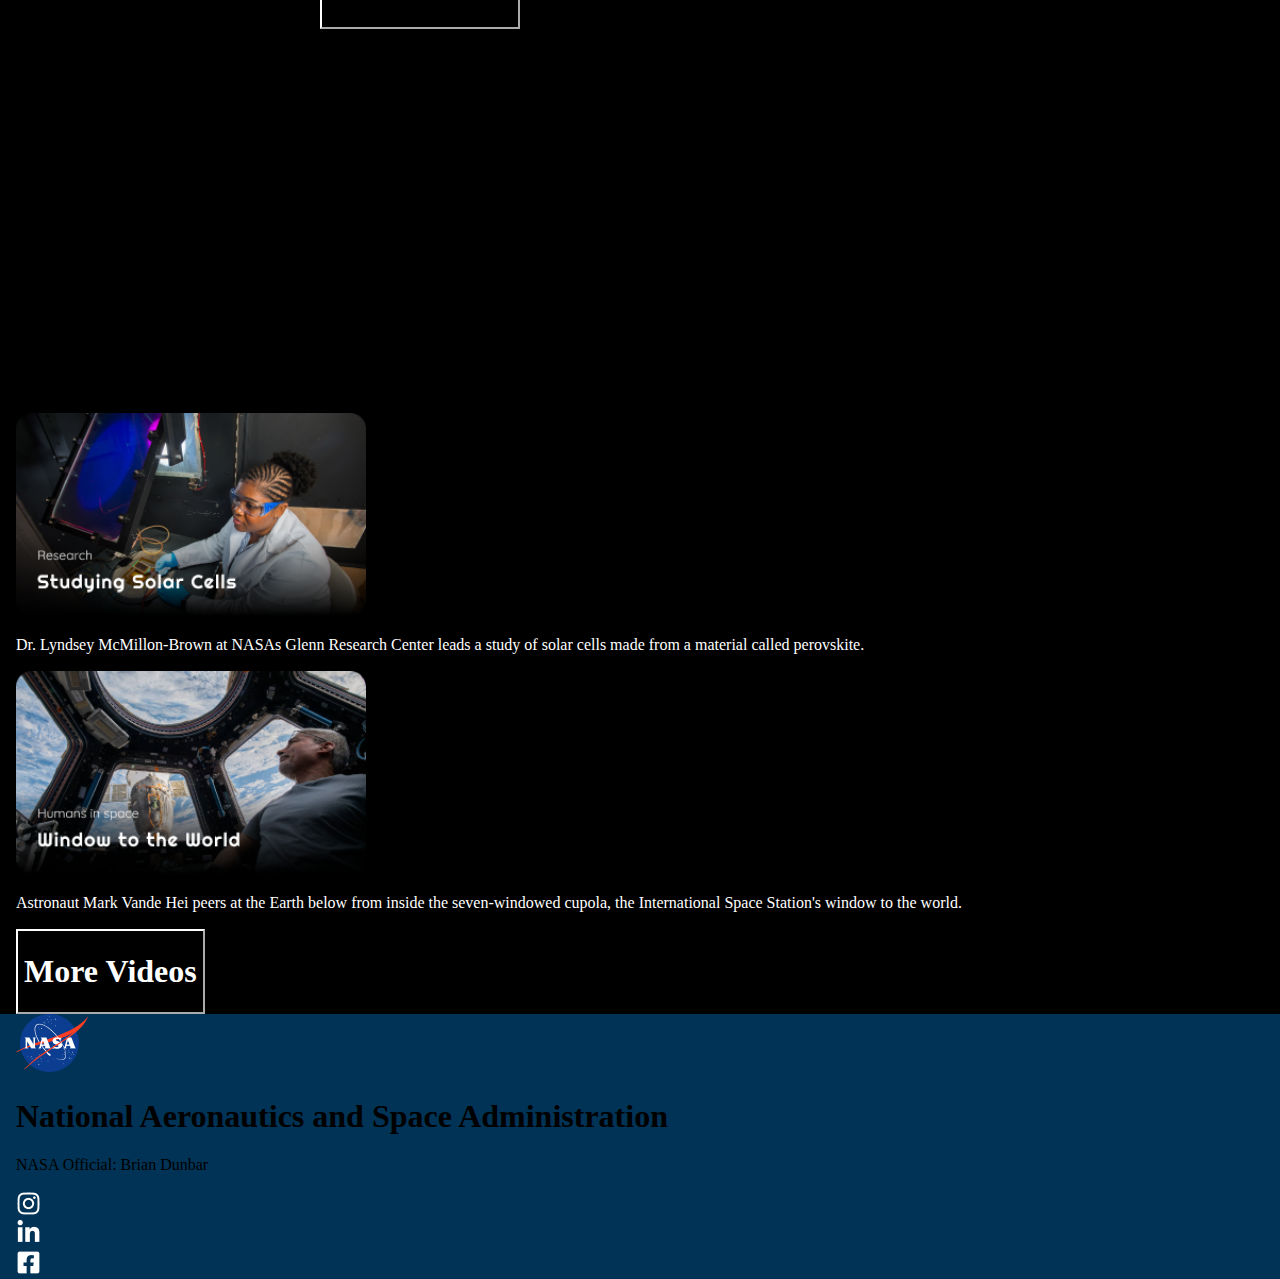
==== commit 63768f6d: "tgrf" ====
--- a/deploy/index.html
+++ b/deploy/index.html
@@ -145,22 +145,20 @@
                  <section class="global-css-grid"  id="AllCards">
                      <div>
                      <ul>
-                         <li>  <img src="img/heroes/flames.png" alt="flames in microgravity" > </li> 
-                     <li> <img src="img/heroes/MaeJ.png" alt="Mae Jemison" > </li> 
-                   <li> <img src="img/heroes/WALLE.png" alt="Walle took a selfie" > </li>   
-                 </ul>
-                 </div>
+                     <li>  <img src="img/heroes/flames.png" alt="flames in microgravity" id="IMGF"> </li> 
+                     <li> <img src="img/heroes/MaeJ.png" alt="Mae Jemison" id="IMGM"> </li> 
+                     <li> <img src="img/heroes/WALLE.png" alt="Walle took a selfie" id="IMGW" > </li>   
+                    </ul>
+                    </div>
                      </section>
                  </article>
                  
                  <section class="global-css-grid" id="Buttons">
-                     <aside>
                      <button>
                          <h1>
                              More Images
                          </h1>
                      </button>
-                 </aside>
                  </section>
                  
                  
--- a/deploy/css/styles.css
+++ b/deploy/css/styles.css
@@ -443,7 +443,21 @@
 /* =============
     Articles
 ============= */
-#AllCards ul li img {
+@media (min-width: 768px) {
+  #AllCards article {
+    display: grid;
+    grid-template-columns: 25% 25% auto;
+    grid-template-areas: "IMGF IMGM IMGW" #IMGF;
+    grid-template-areas-grid-area: IMGF;
+  }
+  #AllCards article #IMGM {
+    grid-area: IMGM;
+  }
+  #AllCards article #IMGW {
+    grid-area: IMGJ;
+  }
+}
+#AllCards article ul li img {
   width: 350px;
 }
 
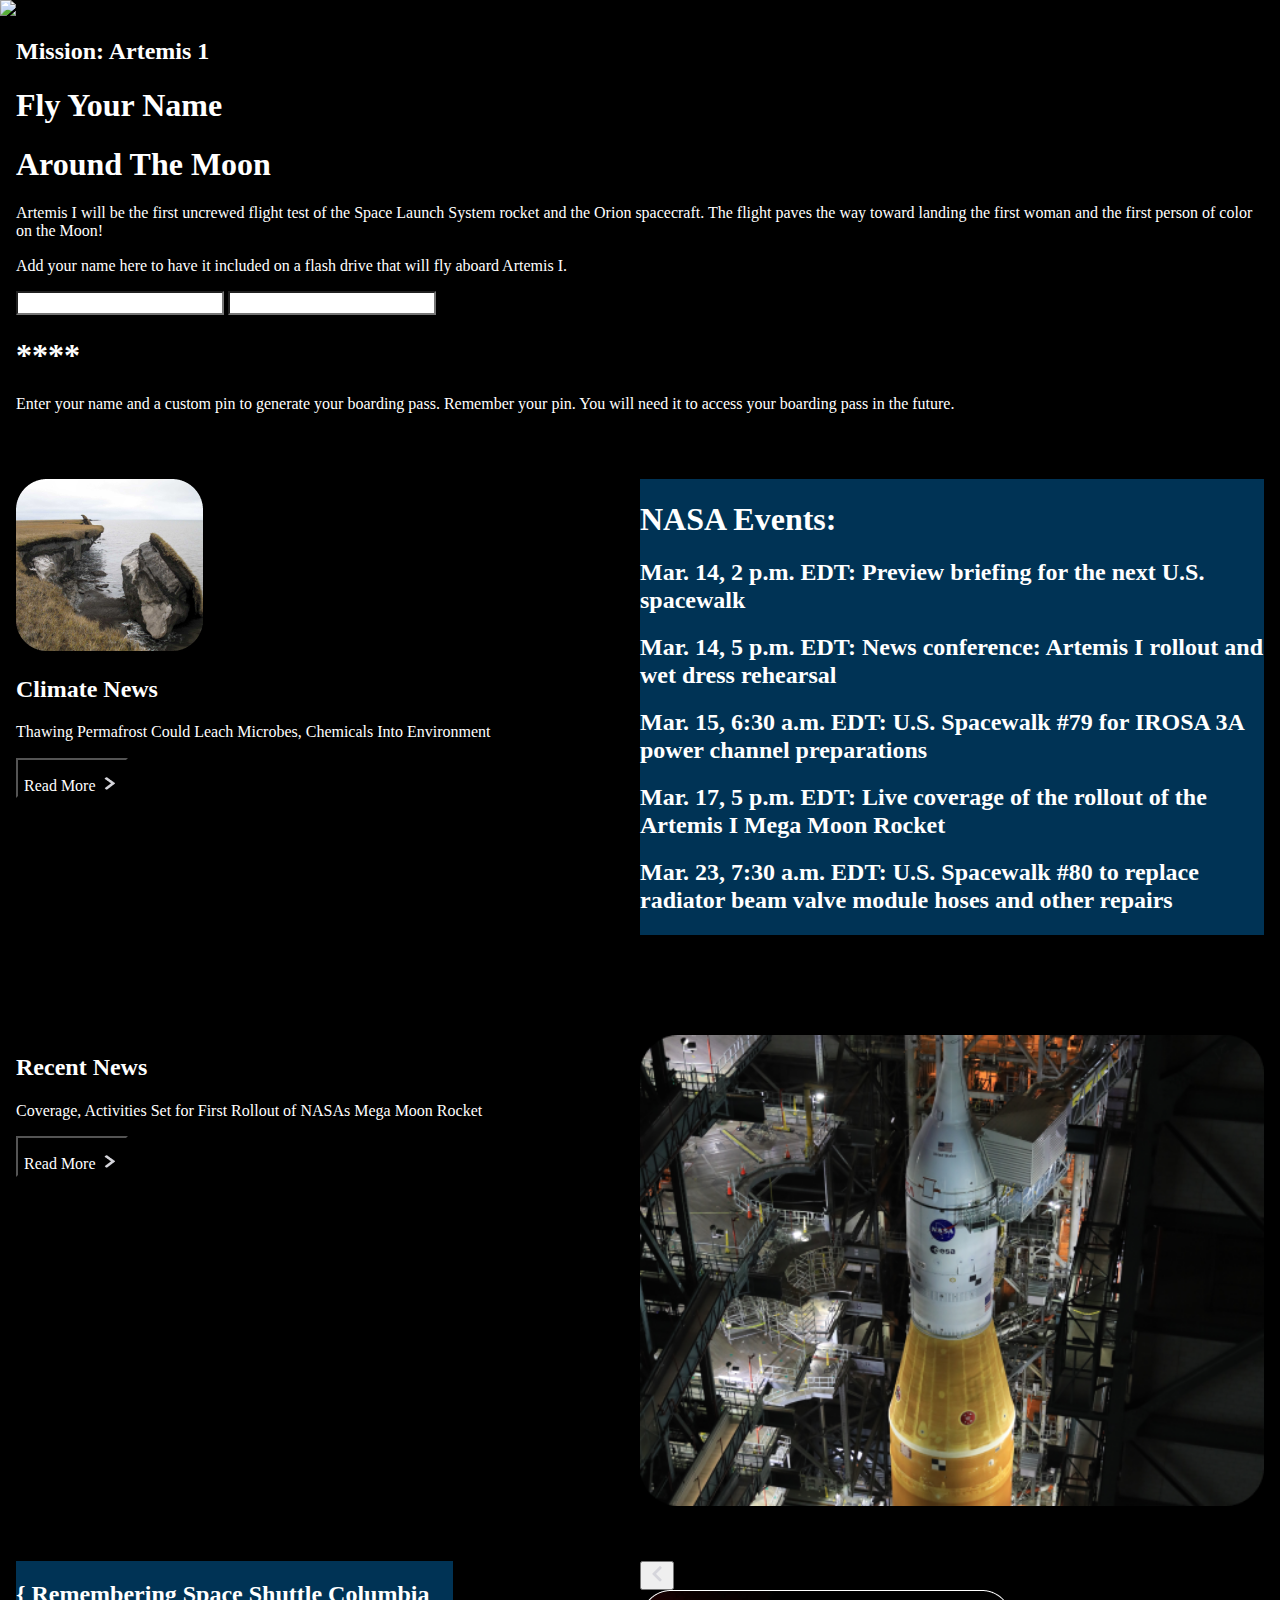
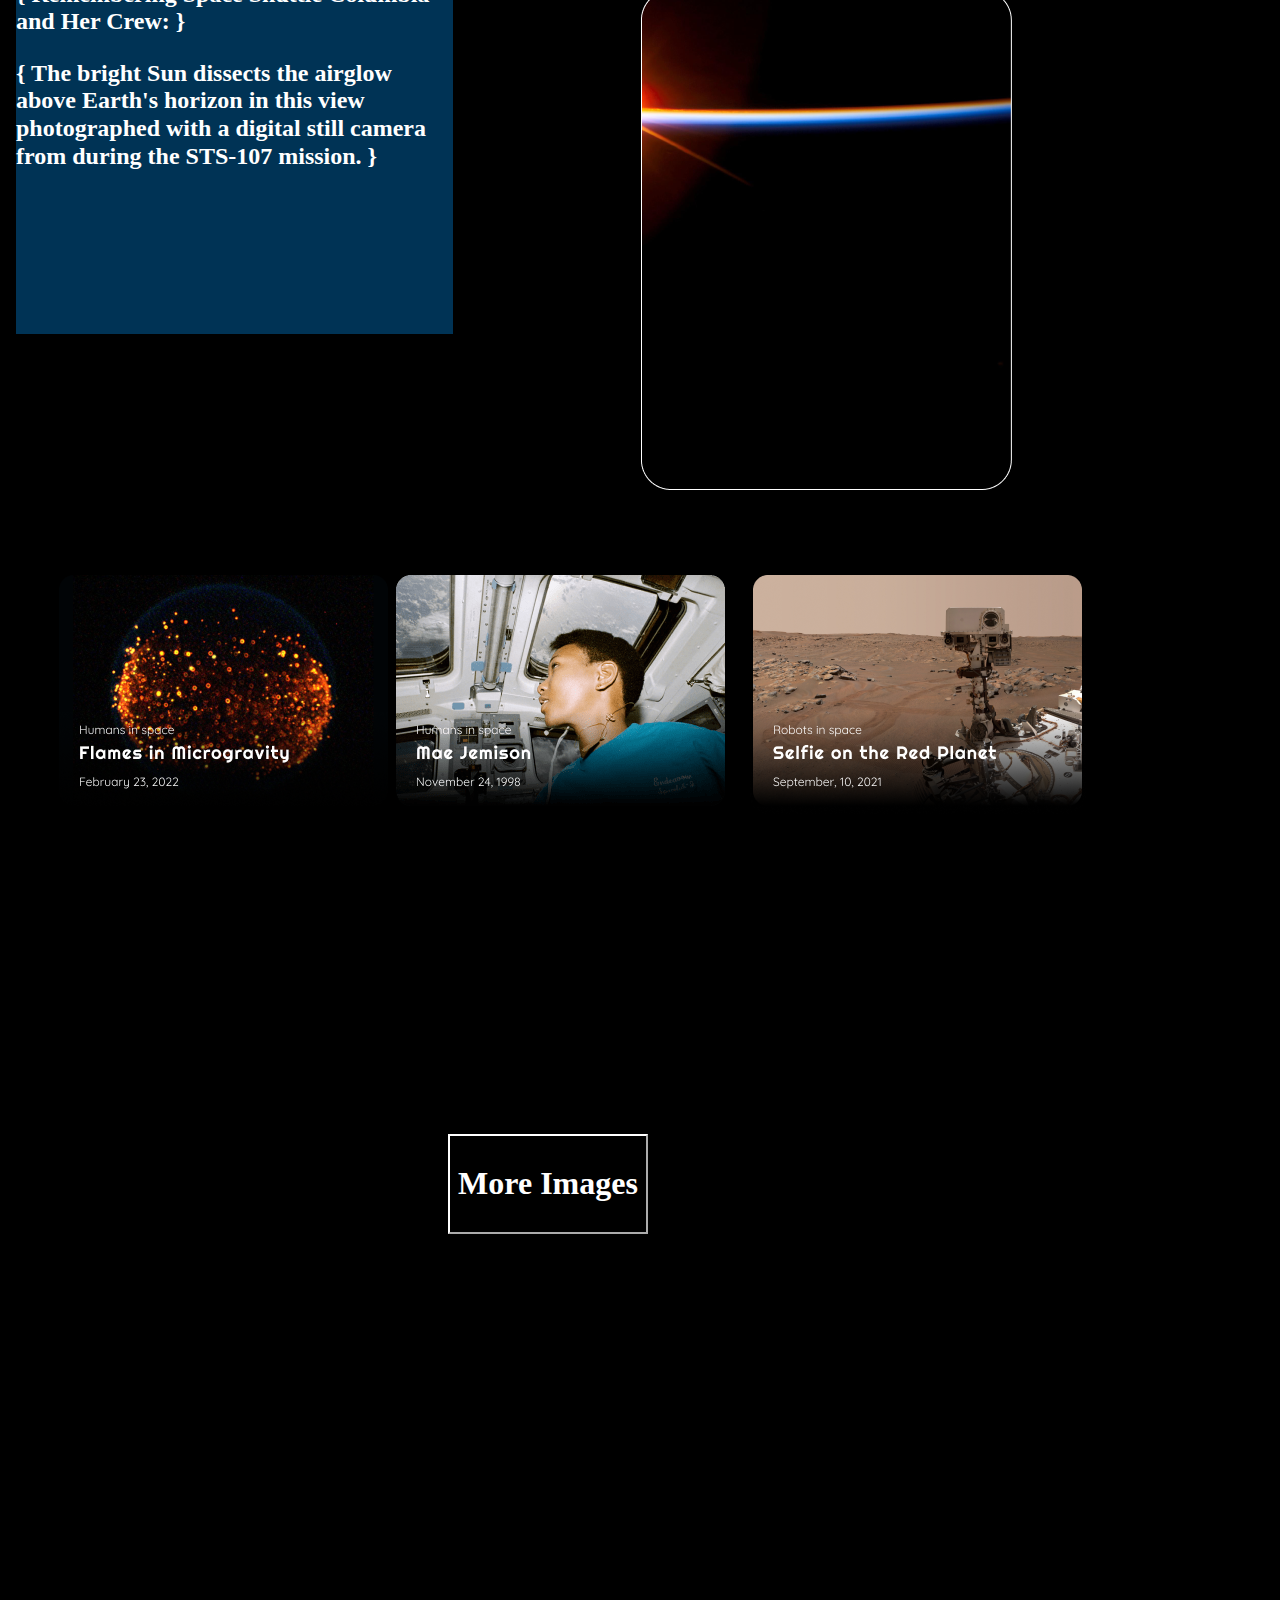
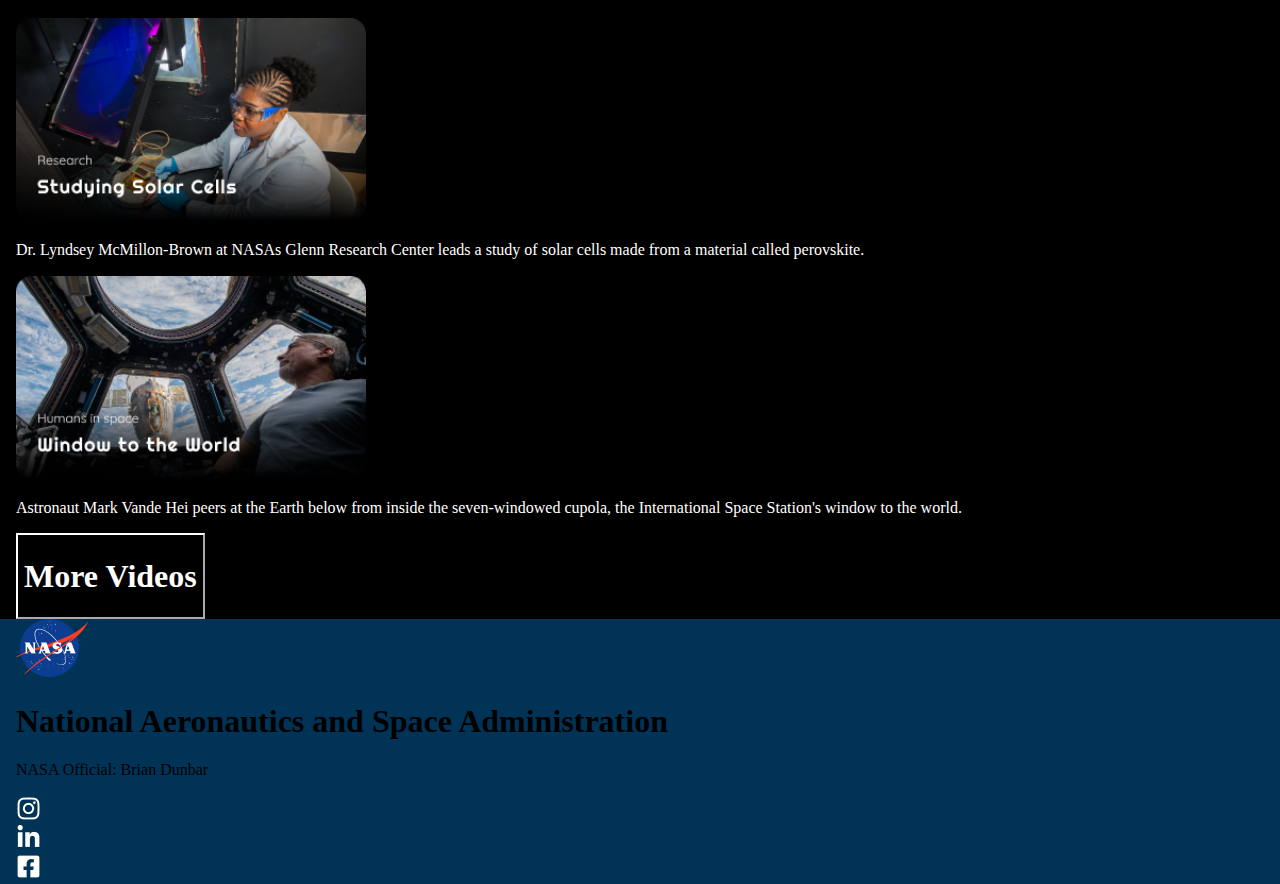
==== commit 00167953: "mm" ====
--- a/deploy/index.html
+++ b/deploy/index.html
@@ -143,15 +143,16 @@
              
     <article>
                  <section class="global-css-grid"  id="AllCards">
-                     <div>
-                     <ul>
-                     <li>  <img src="img/heroes/flames.png" alt="flames in microgravity" id="IMGF"> </li> 
-                     <li> <img src="img/heroes/MaeJ.png" alt="Mae Jemison" id="IMGM"> </li> 
-                     <li> <img src="img/heroes/WALLE.png" alt="Walle took a selfie" id="IMGW" > </li>   
-                    </ul>
-                    </div>
+                     <aside>
+                     
+                      <img src="img/heroes/flames.png" alt="flames in microgravity" id="IMGF"> </li> 
+                      <img src="img/heroes/MaeJ.png" alt="Mae Jemison" id="IMGM"> </li> 
+                      <img src="img/heroes/WALLE.png" alt="Walle took a selfie" id="IMGW" > </li>   
+                    
+                     </aside>
                      </section>
                  </article>
+                 
                  
                  <section class="global-css-grid" id="Buttons">
                      <button>
--- a/deploy/css/styles.css
+++ b/deploy/css/styles.css
@@ -443,22 +443,29 @@
 /* =============
     Articles
 ============= */
+#IMGF {
+  grid-area: IMGF;
+  padding-left: 15%;
+}
+
+#IMGM {
+  grid-area: IMGM;
+  padding-left: 115%;
+}
+
+#IMGW {
+  grid-area: IMGJ;
+  padding-left: 220%;
+}
+
 @media (min-width: 768px) {
-  #AllCards article {
+  #AllCards aside {
+    padding-top: 500%;
     display: grid;
     grid-template-columns: 25% 25% auto;
-    grid-template-areas: "IMGF IMGM IMGW" #IMGF;
-    grid-template-areas-grid-area: IMGF;
-  }
-  #AllCards article #IMGM {
-    grid-area: IMGM;
-  }
-  #AllCards article #IMGW {
-    grid-area: IMGJ;
-  }
-}
-#AllCards article ul li img {
-  width: 350px;
+    grid-template-areas: "IMGF IMGM IMGW" img;
+    grid-template-areas-width: 350px;
+  }
 }
 
 #Buttons {
@@ -466,6 +473,11 @@
   grid-template-columns: 16px auto 16px;
   padding-left: 25%;
   padding-top: 25%;
+}
+@media (min-width: 768px) {
+  #Buttons {
+    padding-left: 35%;
+  }
 }
 #Buttons button {
   background-color: black;
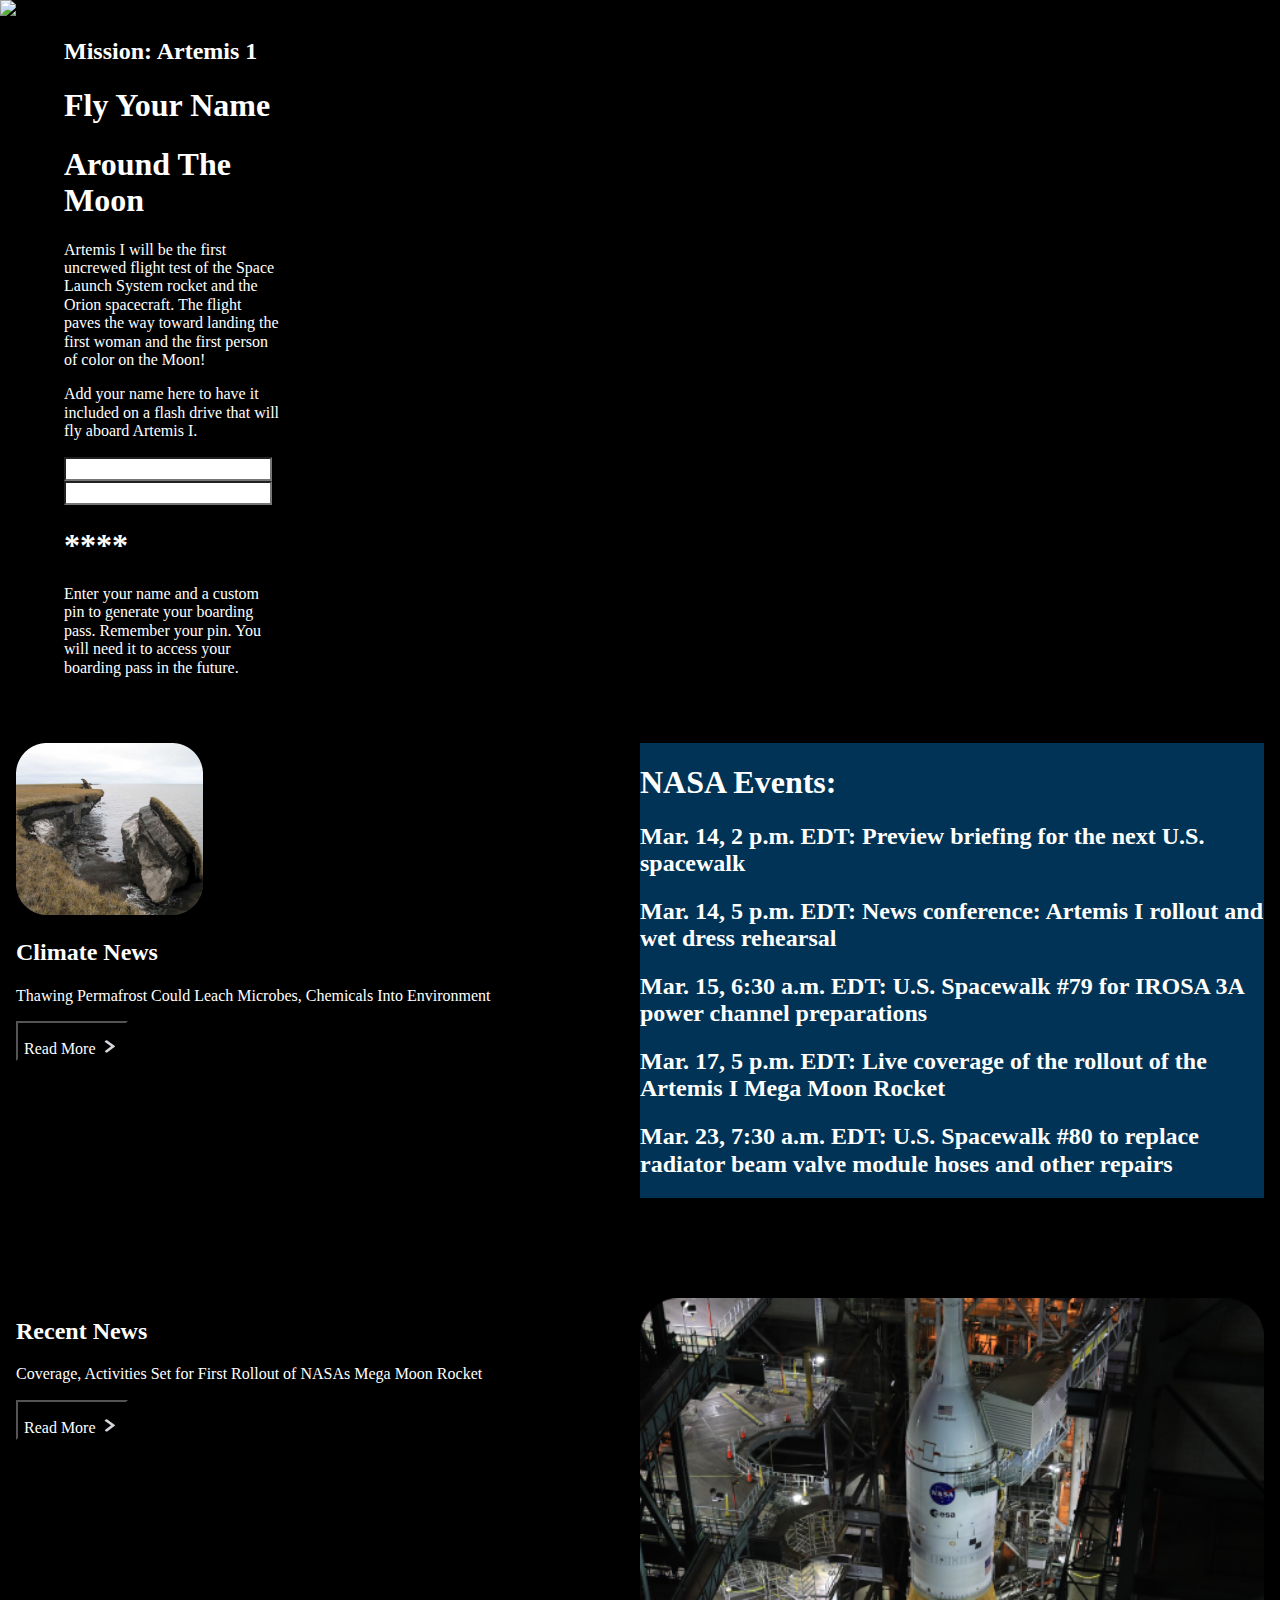
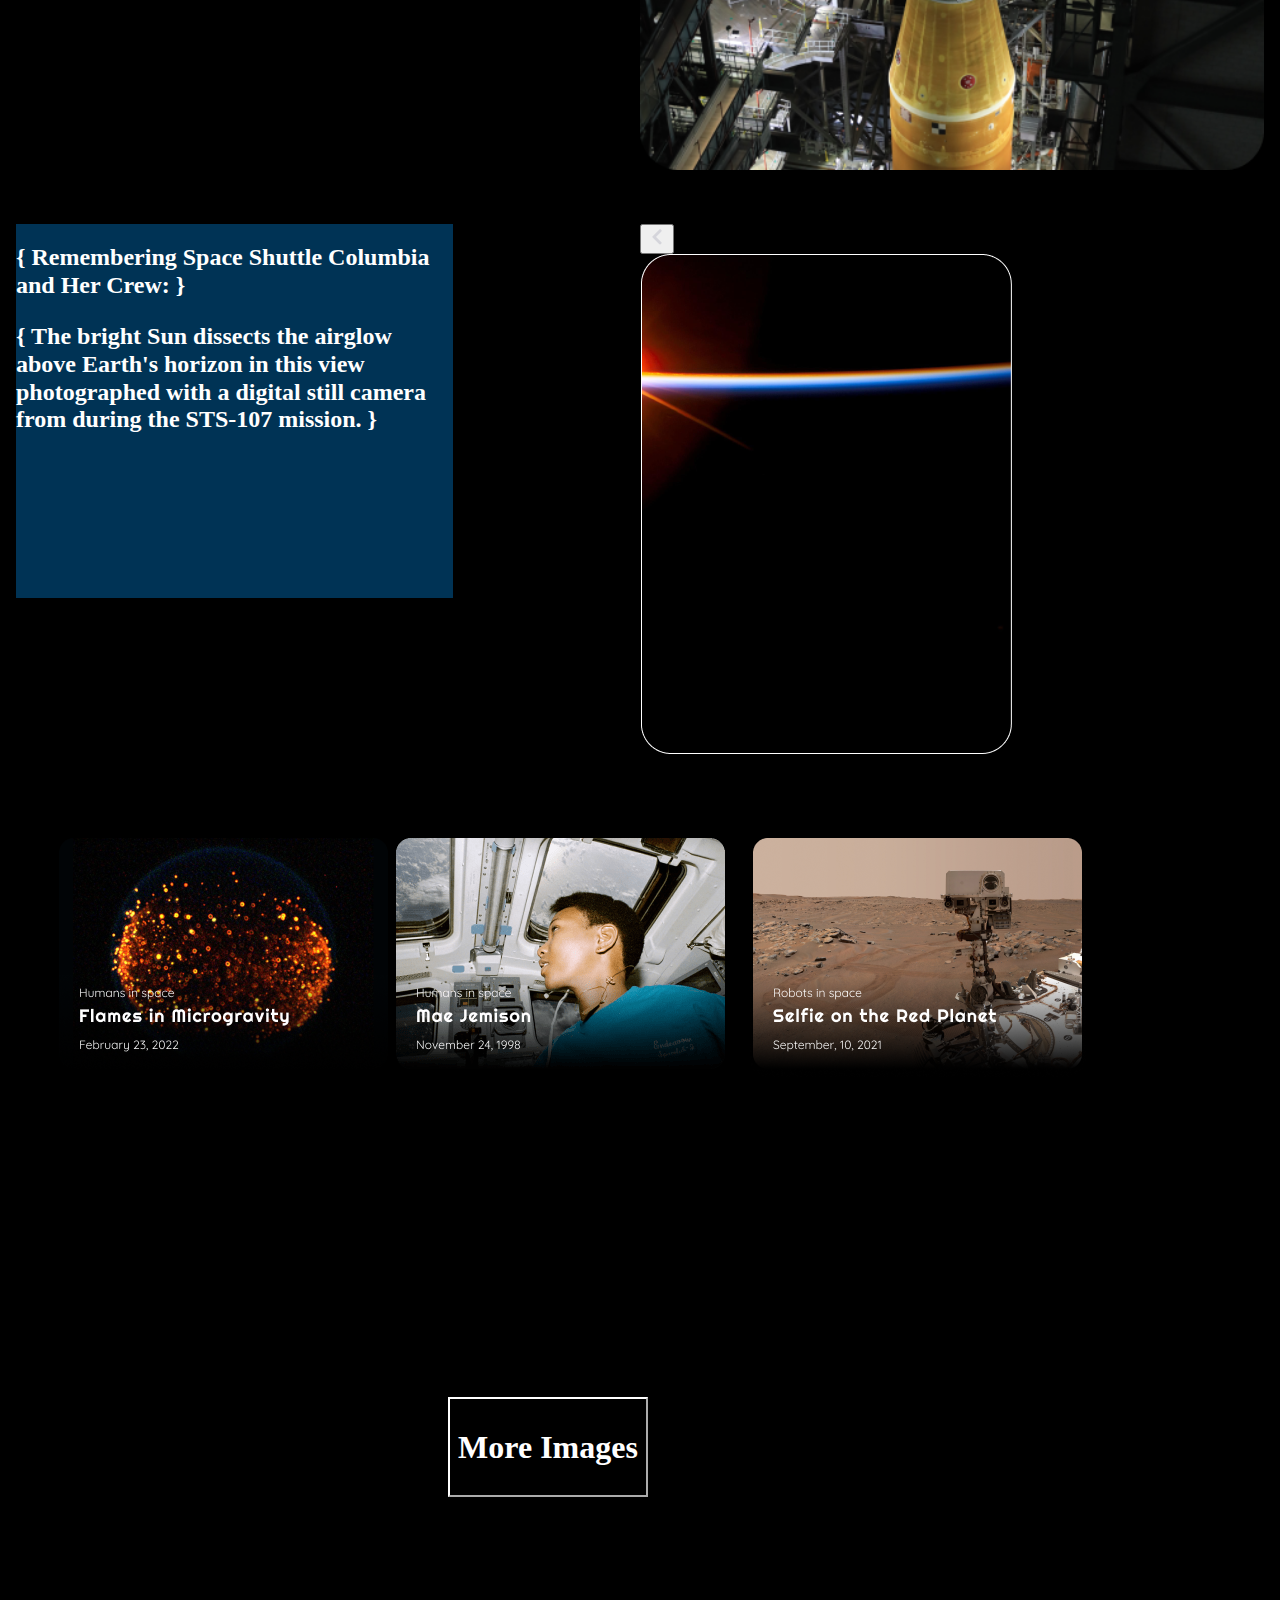
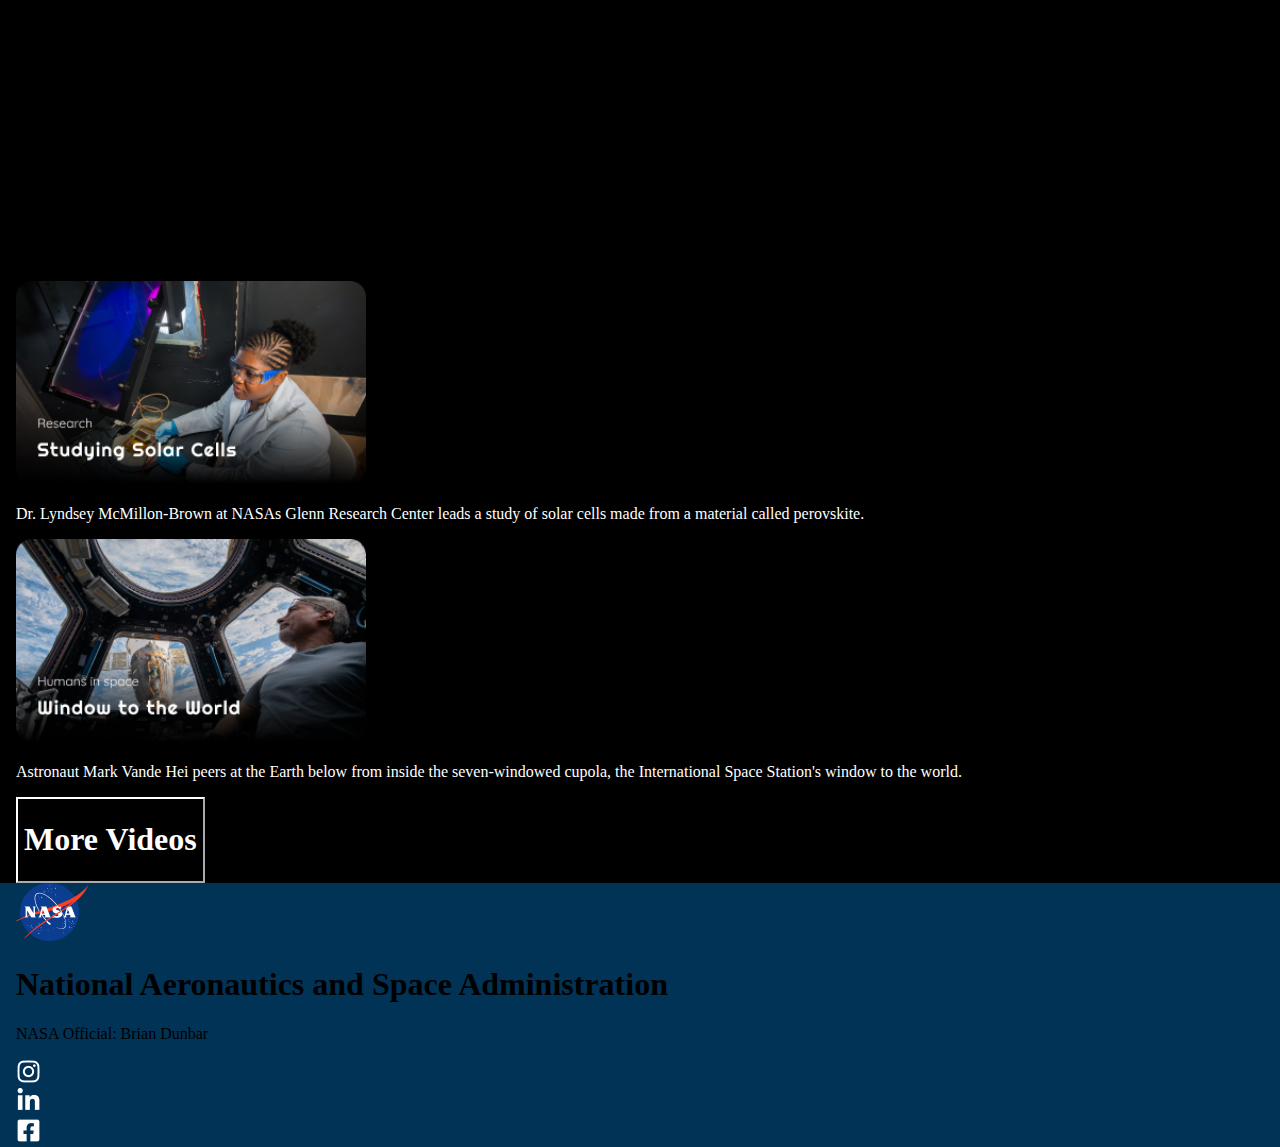
==== commit 78689596: "." ====
--- a/deploy/index.html
+++ b/deploy/index.html
@@ -9,204 +9,205 @@
 </head>
 
 <body>
-    <header>
-        <div>
+    <header class="header">
+        <aside>
         </section>
             <section>
                 <img src="img/header/header.svg" alt="nasa logo">
             </section>
-         </div>
+        </aside>
     </header>
-     <section class="global-css-grid" id="moonie">
-            
+    <section class="global-css-grid" id="moonie">
+           
+            <aside>
+            <h2>
+                Mission: Artemis 1
+            </h2>
+           <h1>
+               Fly Your Name 
+           </h1>
+           <h1>
+               Around The Moon
+           </h1>
+           <p>
+            Artemis I will be the first uncrewed flight test of the Space Launch System rocket and the Orion spacecraft. The flight paves the way toward landing the first woman and the first person of color on the Moon!
+           </p>
+           <p>
+            Add your name here to have it included on a flash drive that will fly aboard Artemis I.
+           </p>
+           <input type="text">
+           <input type="text">
+           <h1>
+               ****
+           </h1>
+           <p>
+            Enter your name and a custom pin to generate your boarding pass. Remember your pin. You will need it to access your boarding pass in the future.
+           </p>
+        </aside>
+        </section>
+    <section class="global-css-grid also-sub" id="misc">
+                <div>
+                <div id="one">
+                    
+                    <aside>
+                        <img src="img/fly/cliff.png" alt="might just be water">
+                    </aside>
+                
+            
+                
+                <section>
+                <h2>
+                    Climate News
+                </h2>
+                <p>
+                    Thawing Permafrost Could Leach Microbes, Chemicals Into Environment
+                <p>
+                <button>
+                    Read More
+                    <img src="img/fly/right.png" alt="right arrow">
+                </button>
+                </section>
+            </div>
+                
+               
+                
+            
+                <div class="show-for-md" id="Two">
+                    <aside>
+                    <h1>
+                        NASA Events: 
+                    </h1>
+                    <h2>    
+                        Mar. 14, 2 p.m. EDT: Preview briefing for the next U.S. spacewalk
+                    </h2>
+                    <h2>
+                        Mar. 14, 5 p.m. EDT: News conference: Artemis I rollout and wet dress rehearsal
+                    </h2>
+                    <h2>
+                        Mar. 15, 6:30 a.m. EDT: U.S. Spacewalk #79 for IROSA 3A power channel preparations
+                    </h2>
+                    <h2>
+                        Mar. 17, 5 p.m. EDT: Live coverage of the rollout of the Artemis I Mega Moon Rocket
+                    </h2>
+                    <h2>
+                        Mar. 23, 7:30 a.m. EDT: U.S. Spacewalk #80 to replace radiator beam valve module hoses and other repairs
+                    </h2>
+                </aside>
+                </div>
+            </div>
+            </section>
+            
+            <section class="global-css-grid news-sub" id="misc"> 
+                <div>
+                    <section>
+                <h2>
+                    Recent News
+                </h2>
+                <p>
+                    Coverage, Activities Set for First Rollout of NASAs Mega Moon Rocket
+                </p>
+                <button>
+                    Read More
+                    <img src="img/fly/right.png" alt="right arrow">
+                </button>  
+            </section>
+            <aside>
+                <img src="img/heroes/rocket.png" alt="yellow rocket" id="news_img"> 
+            </aside>
+            </div>
+            </section>
+            
+            <section id="Rainbow" class="global-css-grid">
              <div>
-             <h2>
-                 Mission: Artemis 1
-             </h2>
-            <h1>
-                Fly Your Name 
-            </h1>
-            <h1>
-                Around The Moon
-            </h1>
-            <p>
-             Artemis I will be the first uncrewed flight test of the Space Launch System rocket and the Orion spacecraft. The flight paves the way toward landing the first woman and the first person of color on the Moon!
-            </p>
-            <p>
-             Add your name here to have it included on a flash drive that will fly aboard Artemis I.
-            </p>
-            <input type="text">
-            <input type="text">
-            <h1>
-                ****
-            </h1>
-            <p>
-             Enter your name and a custom pin to generate your boarding pass. Remember your pin. You will need it to access your boarding pass in the future.
-            </p>
-         </div>
-         </section>
-    <section class="global-css-grid also-sub" id="misc">
-                 <div>
-                 <div id="one">
-                     
-                     <aside>
-                         <img src="img/fly/cliff.png" alt="might just be water">
-                     </aside>
-                 
-             
-                 
-                 <section>
-                 <h2>
-                     Climate News
-                 </h2>
-                 <p>
-                     Thawing Permafrost Could Leach Microbes, Chemicals Into Environment
-                 <p>
-                 <button>
-                     Read More
-                     <img src="img/fly/right.png" alt="right arrow">
-                 </button>
-                 </section>
-             </div>
-                 
-                
-                 
-             
-                 <div class="show-for-md" id="Two">
-                     <aside>
-                     <h1>
-                         NASA Events: 
-                     </h1>
-                     <h2>    
-                         Mar. 14, 2 p.m. EDT: Preview briefing for the next U.S. spacewalk
-                     </h2>
-                     <h2>
-                         Mar. 14, 5 p.m. EDT: News conference: Artemis I rollout and wet dress rehearsal
-                     </h2>
-                     <h2>
-                         Mar. 15, 6:30 a.m. EDT: U.S. Spacewalk #79 for IROSA 3A power channel preparations
-                     </h2>
-                     <h2>
-                         Mar. 17, 5 p.m. EDT: Live coverage of the rollout of the Artemis I Mega Moon Rocket
-                     </h2>
-                     <h2>
-                         Mar. 23, 7:30 a.m. EDT: U.S. Spacewalk #80 to replace radiator beam valve module hoses and other repairs
-                     </h2>
-                 </aside>
-                 </div>
-             </div>
-             </section>
-             
-             <section class="global-css-grid news-sub" id="misc"> 
-                 <div>
-                     <section>
-                 <h2>
-                     Recent News
-                 </h2>
-                 <p>
-                     Coverage, Activities Set for First Rollout of NASAs Mega Moon Rocket
-                 </p>
-                 <button>
-                     Read More
-                     <img src="img/fly/right.png" alt="right arrow">
-                 </button>  
-             </section>
-             <aside>
-                 <img src="img/heroes/rocket.png" alt="yellow rocket" id="news_img"> 
-             </aside>
-             </div>
-             </section>
-             
-             <section id="Rainbow" class="global-css-grid">
-              <div>
-                 <div id="Image">
-                     <section>
-                 <button> 
-                     <img src="img/fly/left.png" alt="left arrow">
-                 </button>   
-             </section>   
-                 <aside>
-                 <img src="img/heroes/light.png" alt="rainbow light" id="rainbow_img">
-                 </aside>
-                 </div>
-             
-                 <div class="show-for-md" id="Card">
-                  <h2>{
-                     Remembering Space Shuttle Columbia and Her Crew:
-                  }
-                  <p>{
-                     The bright Sun dissects the airglow above Earth's horizon in this view photographed with a digital still camera from during the STS-107 mission.
+                <div id="Image">
+                    <section>
+                <button> 
+                    <img src="img/fly/left.png" alt="left arrow">
+                </button>   
+            </section>   
+                <aside>
+                <img src="img/heroes/light.png" alt="rainbow light" id="rainbow_img">
+                </aside>
+                </div>
+            
+                <div class="show-for-md" id="Card">
+                 <h2>{
+                    Remembering Space Shuttle Columbia and Her Crew:
                  }
-                 </div>  
-             </div>
-             </section>
-             
+                 <p>{
+                    The bright Sun dissects the airglow above Earth's horizon in this view photographed with a digital still camera from during the STS-107 mission.
+                }
+                </div>  
+            </div>
+            </section>
+            
     <article>
-                 <section class="global-css-grid"  id="AllCards">
-                     <aside>
-                     
-                      <img src="img/heroes/flames.png" alt="flames in microgravity" id="IMGF"> </li> 
-                      <img src="img/heroes/MaeJ.png" alt="Mae Jemison" id="IMGM"> </li> 
-                      <img src="img/heroes/WALLE.png" alt="Walle took a selfie" id="IMGW" > </li>   
+                <section class="global-css-grid"  id="AllCards">
+                    <aside>
                     
-                     </aside>
-                     </section>
-                 </article>
-                 
-                 
-                 <section class="global-css-grid" id="Buttons">
-                     <button>
-                         <h1>
-                             More Images
-                         </h1>
-                     </button>
-                 </section>
-                 
-                 
-                 
-                     <section  class="global-css-grid"  id="MoreCards">
-                         <div>
-                         <ul>
-                   <li><img src="img/heroes/Solar.png" alt="solar study"></li> 
-                    <p>
-                     Dr. Lyndsey McMillon-Brown at NASAs Glenn
-                     Research Center leads a study of solar cells made 
-                     from a material called perovskite.
-                    </p>
-                   <li><img src="img/heroes/Window.png" alt="World Window"></li> 
-                    <p>
-                     Astronaut Mark Vande Hei peers at the Earth below 
-                     from inside the seven-windowed cupola, the 
-                     International Space Station's window to the world.
-                    </p>
-                 
-                 </ul>
-                 
-                     <button>
-                         <h1>
-                             More Videos
-                         </h1>
-                     </button>
-                 </div>
-                 </section>
+                     <img src="img/heroes/flames.png" alt="flames in microgravity" id="IMGF"> </li> 
+                     <img src="img/heroes/MaeJ.png" alt="Mae Jemison" id="IMGM"> </li> 
+                     <img src="img/heroes/WALLE.png" alt="Walle took a selfie" id="IMGW" > </li>   
+                   
+                    </aside>
+                    </section>
+                </article>
+                
+                
+                <section class="global-css-grid" id="Buttons">
+                    <button>
+                        <h1>
+                            More Images
+                        </h1>
+                    </button>
+                </section>
+                
+                
+                
+                    <section  class="global-css-grid"  id="MoreCards">
+                        <div>
+                        <ul>
+                            
+                  <li><img src="img/heroes/Solar.png" alt="solar study"></li> 
+                   <p>
+                    Dr. Lyndsey McMillon-Brown at NASAs Glenn
+                    Research Center leads a study of solar cells made 
+                    from a material called perovskite.
+                   </p>
+                  <li><img src="img/heroes/Window.png" alt="World Window"></li> 
+                   <p>
+                    Astronaut Mark Vande Hei peers at the Earth below 
+                    from inside the seven-windowed cupola, the 
+                    International Space Station's window to the world.
+                   </p>
+                
+                </ul>
+                
+                    <button>
+                        <h1>
+                            More Videos
+                        </h1>
+                    </button>
+                </div>
+                </section>
     <script src="js/scripts-min.js"></script>
     <footer class="global-css-grid">
-                             <div>
-                             <img src="img/footer/oh.png" alt="its so blurry oh my god">
-                             <h1>
-                                 National Aeronautics and Space Administration
-                             </h1>
-                             <p>
-                                 NASA Official: Brian Dunbar
-                             </p>
-                         
-                             <ul>
-                                 <li><img src="img/footer/instagram.png" alt="insta"> </li>
-                                 <li><img src="img/footer/linkdin.png" alt="boring"> </li>
-                                 <li><img src="img/footer/facebook.png" alt="facebook"> </li>
-                             </ul>
-                         </div>
-                         </footer>
+                            <div>
+                            <img src="img/footer/oh.png" alt="its so blurry oh my god">
+                            <h1>
+                                National Aeronautics and Space Administration
+                            </h1>
+                            <p>
+                                NASA Official: Brian Dunbar
+                            </p>
+                        
+                            <ul>
+                                <li><img src="img/footer/instagram.png" alt="insta"> </li>
+                                <li><img src="img/footer/linkdin.png" alt="boring"> </li>
+                                <li><img src="img/footer/facebook.png" alt="facebook"> </li>
+                            </ul>
+                        </div>
+                        </footer>
 </body>
     
 </html>
--- a/deploy/css/styles.css
+++ b/deploy/css/styles.css
@@ -427,11 +427,16 @@
 /* =============
     Header
 ============= */
-header {
+.header {
   background-color: black;
 }
-header section img {
+.header section img {
   width: 400px;
+}
+@media (min-width: 768px) {
+  .header section img {
+    width: 100%;
+  }
 }
 
 /* =============
@@ -447,7 +452,6 @@
   grid-area: IMGF;
   padding-left: 15%;
 }
-
 #IMGM {
   grid-area: IMGM;
   padding-left: 115%;
@@ -456,6 +460,11 @@
 #IMGW {
   grid-area: IMGJ;
   padding-left: 220%;
+}
+
+#IMGS {
+  grid-area: IMGS;
+  background-image: url("../img/heroes/jupiter.png");
 }
 
 @media (min-width: 768px) {
@@ -464,7 +473,7 @@
     display: grid;
     grid-template-columns: 25% 25% auto;
     grid-template-areas: "IMGF IMGM IMGW" img;
-    grid-template-areas-width: 350px;
+    grid-template-areas-width: 100%;
   }
 }
 
@@ -507,18 +516,19 @@
 /* =============
     Moon
 ============= */
-#moonie div h1 {
-  color: white;
-}
-#moonie div h2 {
-  color: white;
-}
-#moonie div p {
-  color: white;
-}
-@media (min-width: 1440px) {
+#moonie aside h1 {
+  color: white;
+}
+#moonie aside h2 {
+  color: white;
+}
+#moonie aside p {
+  color: white;
+}
+@media (min-width: 1280px) {
   #moonie {
-    grid-template-columns: auto 1440px auto;
+    grid-template-columns: auto 1000px auto;
+    padding-left: 5%;
     grid-template-areas: ". moonie .";
   }
 }
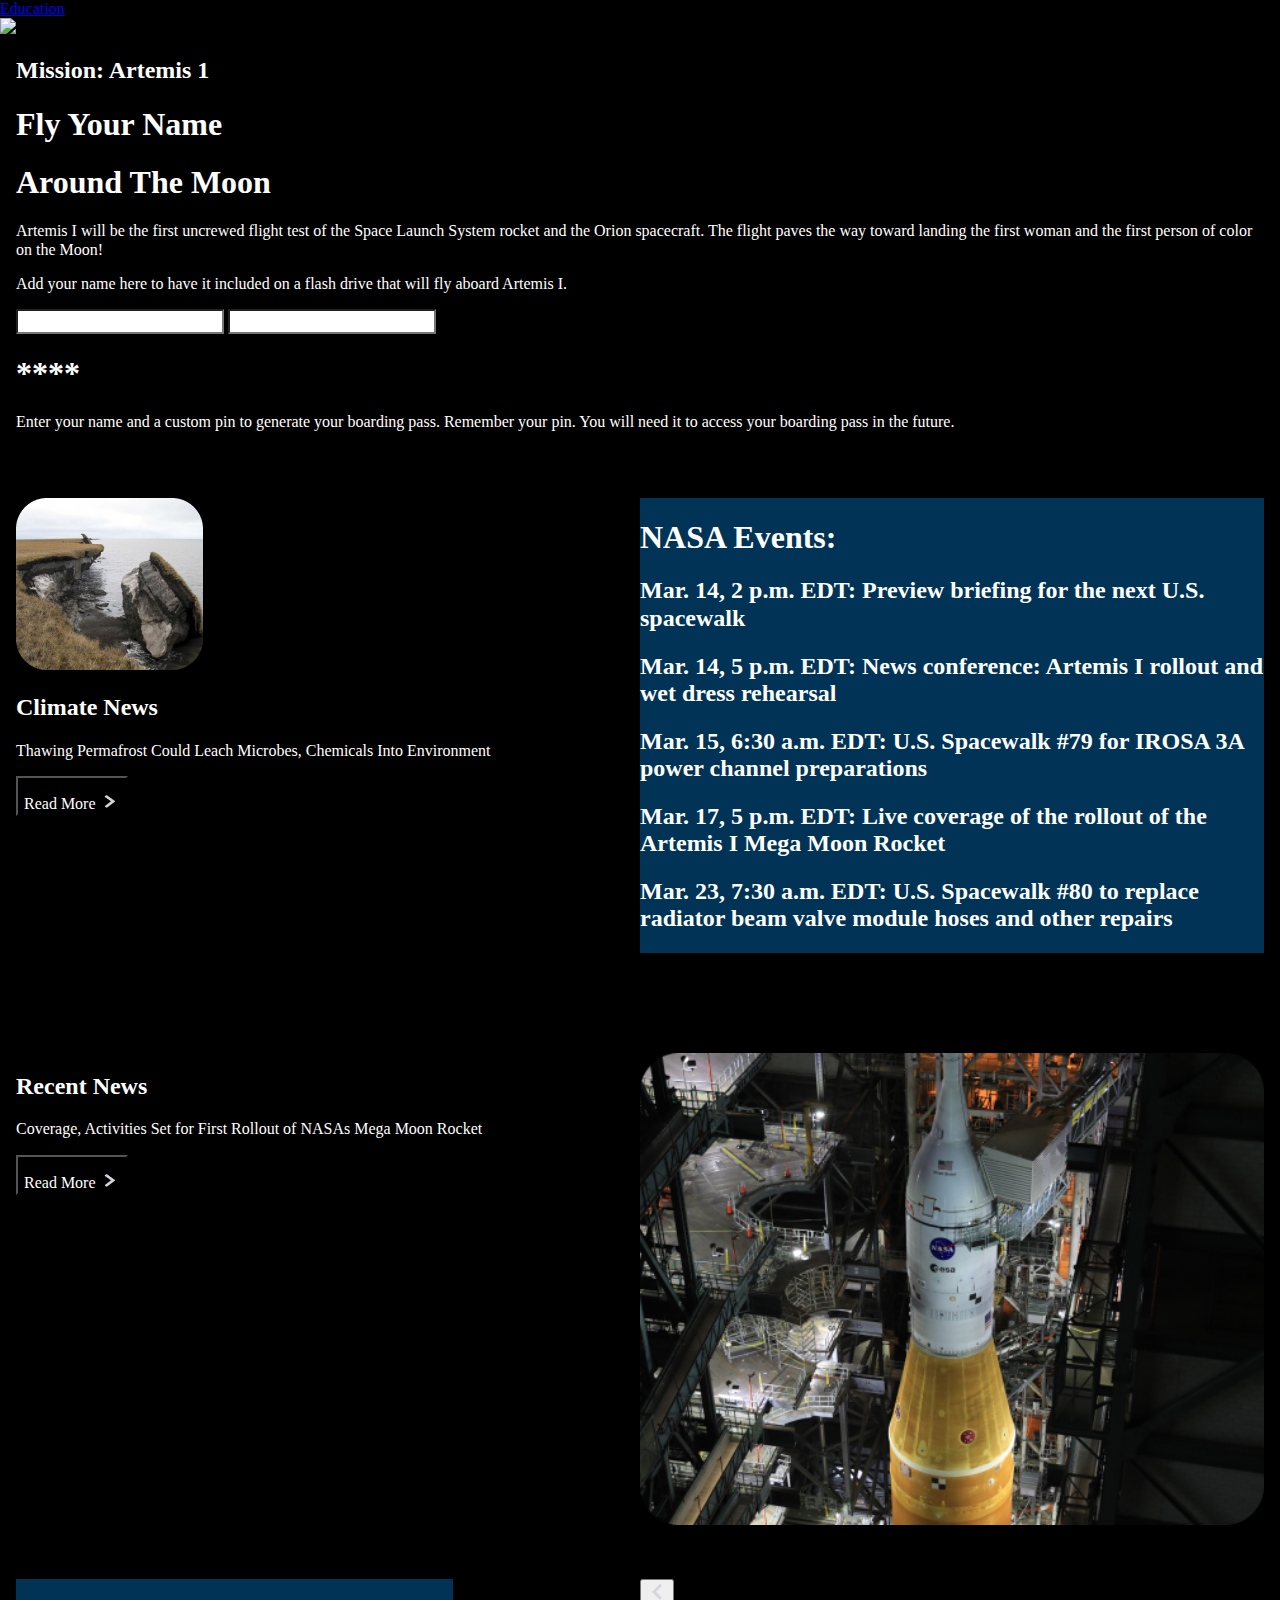
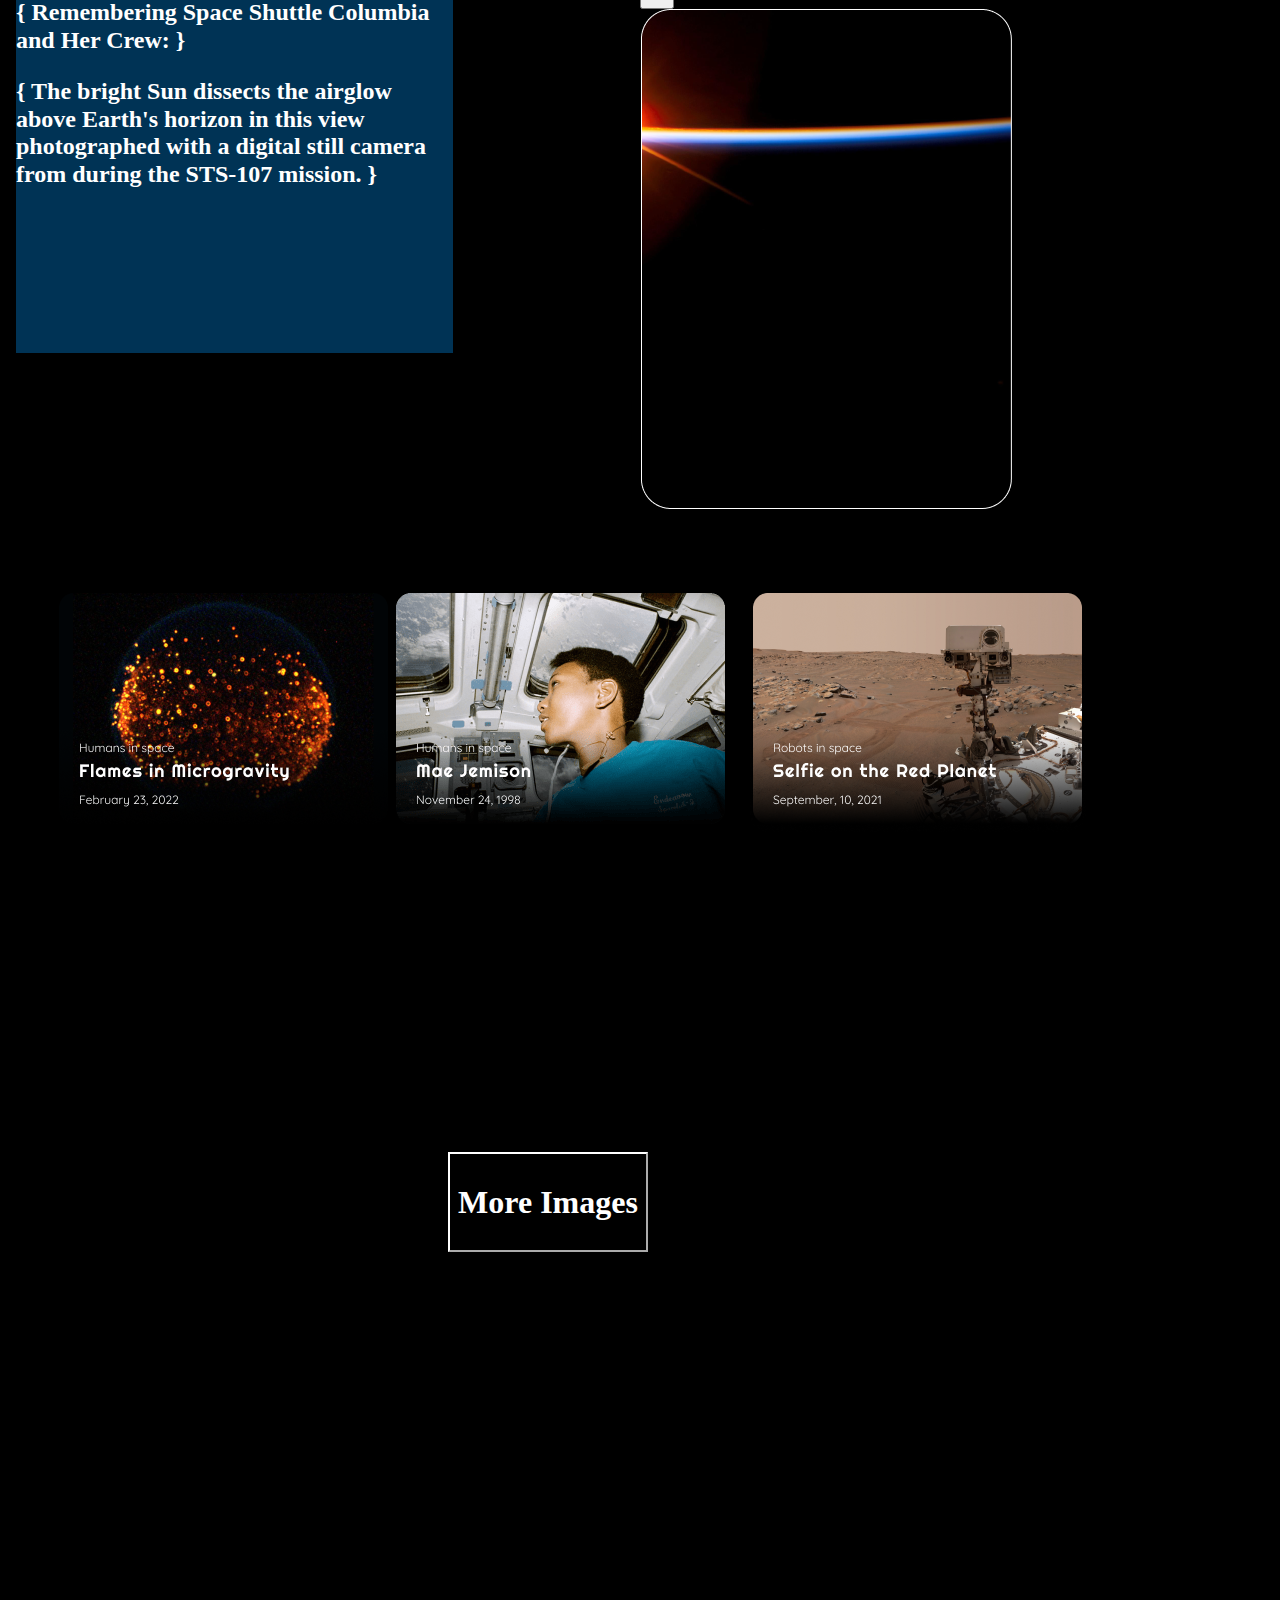
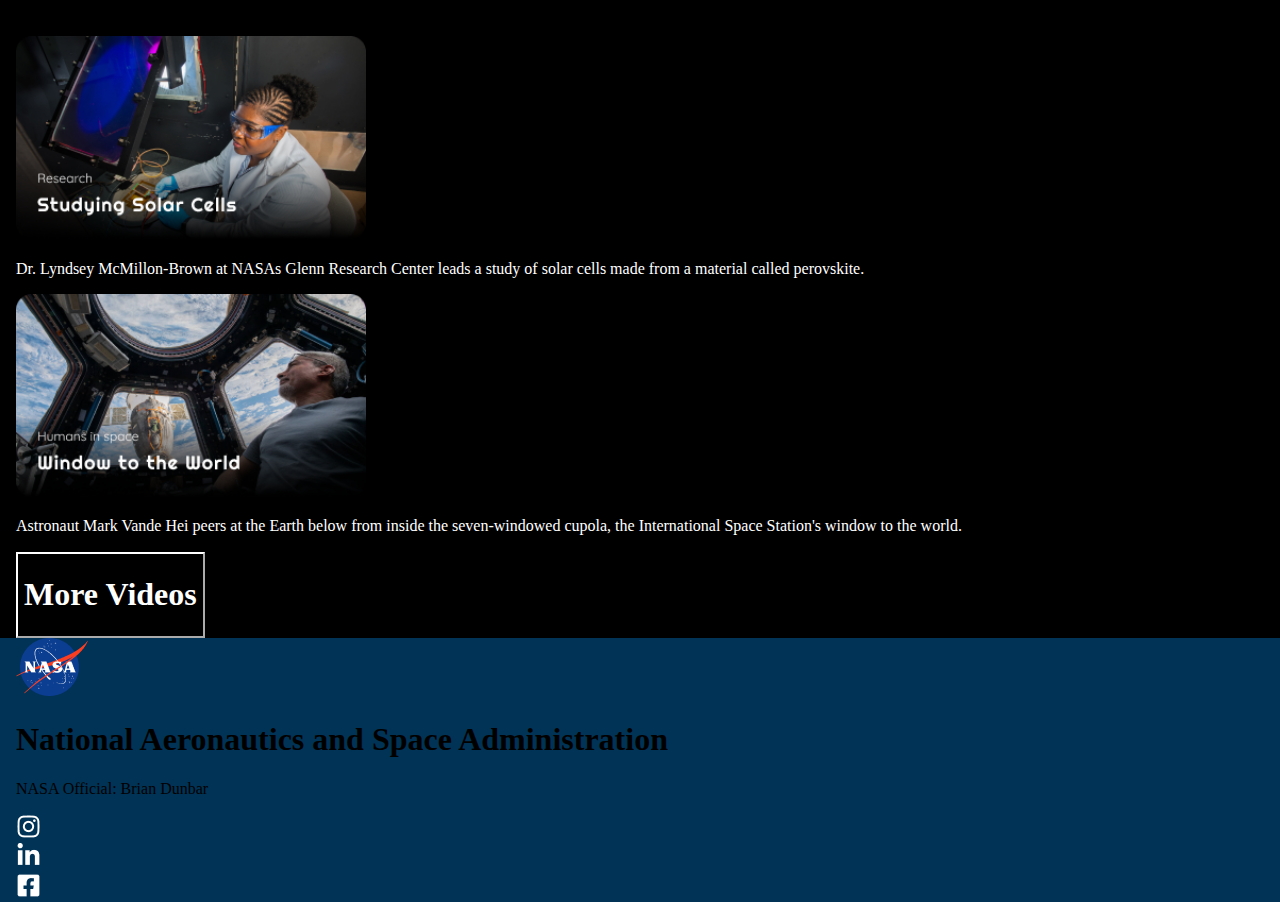
==== commit 57dbd20f: "." ====
--- a/deploy/index.html
+++ b/deploy/index.html
@@ -9,205 +9,208 @@
 </head>
 
 <body>
+    <body >
+        <a href="education.html">Education</a>
+    </body>
     <header class="header">
-        <aside>
-        </section>
-            <section>
-                <img src="img/header/header.svg" alt="nasa logo">
+            <aside>
             </section>
-        </aside>
-    </header>
+                <section>
+                    <img src="img/header/header.svg" alt="nasa logo">
+                </section>
+            </aside>
+        </header>
     <section class="global-css-grid" id="moonie">
-           
-            <aside>
-            <h2>
-                Mission: Artemis 1
-            </h2>
-           <h1>
-               Fly Your Name 
-           </h1>
-           <h1>
-               Around The Moon
-           </h1>
-           <p>
-            Artemis I will be the first uncrewed flight test of the Space Launch System rocket and the Orion spacecraft. The flight paves the way toward landing the first woman and the first person of color on the Moon!
-           </p>
-           <p>
-            Add your name here to have it included on a flash drive that will fly aboard Artemis I.
-           </p>
-           <input type="text">
-           <input type="text">
-           <h1>
-               ****
-           </h1>
-           <p>
-            Enter your name and a custom pin to generate your boarding pass. Remember your pin. You will need it to access your boarding pass in the future.
-           </p>
-        </aside>
-        </section>
-    <section class="global-css-grid also-sub" id="misc">
+               
                 <div>
-                <div id="one">
-                    
-                    <aside>
-                        <img src="img/fly/cliff.png" alt="might just be water">
-                    </aside>
-                
-            
-                
-                <section>
                 <h2>
-                    Climate News
+                    Mission: Artemis 1
                 </h2>
-                <p>
-                    Thawing Permafrost Could Leach Microbes, Chemicals Into Environment
-                <p>
-                <button>
-                    Read More
-                    <img src="img/fly/right.png" alt="right arrow">
-                </button>
-                </section>
-            </div>
-                
-               
-                
-            
-                <div class="show-for-md" id="Two">
-                    <aside>
-                    <h1>
-                        NASA Events: 
-                    </h1>
-                    <h2>    
-                        Mar. 14, 2 p.m. EDT: Preview briefing for the next U.S. spacewalk
-                    </h2>
-                    <h2>
-                        Mar. 14, 5 p.m. EDT: News conference: Artemis I rollout and wet dress rehearsal
-                    </h2>
-                    <h2>
-                        Mar. 15, 6:30 a.m. EDT: U.S. Spacewalk #79 for IROSA 3A power channel preparations
-                    </h2>
-                    <h2>
-                        Mar. 17, 5 p.m. EDT: Live coverage of the rollout of the Artemis I Mega Moon Rocket
-                    </h2>
-                    <h2>
-                        Mar. 23, 7:30 a.m. EDT: U.S. Spacewalk #80 to replace radiator beam valve module hoses and other repairs
-                    </h2>
-                </aside>
-                </div>
+               <h1>
+                   Fly Your Name 
+               </h1>
+               <h1>
+                   Around The Moon
+               </h1>
+               <p>
+                Artemis I will be the first uncrewed flight test of the Space Launch System rocket and the Orion spacecraft. The flight paves the way toward landing the first woman and the first person of color on the Moon!
+               </p>
+               <p>
+                Add your name here to have it included on a flash drive that will fly aboard Artemis I.
+               </p>
+               <input type="text">
+               <input type="text">
+               <h1>
+                   ****
+               </h1>
+               <p>
+                Enter your name and a custom pin to generate your boarding pass. Remember your pin. You will need it to access your boarding pass in the future.
+               </p>
             </div>
             </section>
-            
-            <section class="global-css-grid news-sub" id="misc"> 
-                <div>
+    <section class="global-css-grid also-sub" id="misc">
+                    <div>
+                    <div id="one">
+                        
+                        <aside>
+                            <img src="img/fly/cliff.png" alt="might just be water">
+                        </aside>
+                    
+                
+                    
                     <section>
-                <h2>
-                    Recent News
-                </h2>
-                <p>
-                    Coverage, Activities Set for First Rollout of NASAs Mega Moon Rocket
-                </p>
-                <button>
-                    Read More
-                    <img src="img/fly/right.png" alt="right arrow">
-                </button>  
-            </section>
-            <aside>
-                <img src="img/heroes/rocket.png" alt="yellow rocket" id="news_img"> 
-            </aside>
-            </div>
-            </section>
-            
-            <section id="Rainbow" class="global-css-grid">
-             <div>
-                <div id="Image">
-                    <section>
-                <button> 
-                    <img src="img/fly/left.png" alt="left arrow">
-                </button>   
-            </section>   
+                    <h2>
+                        Climate News
+                    </h2>
+                    <p>
+                        Thawing Permafrost Could Leach Microbes, Chemicals Into Environment
+                    <p>
+                    <button>
+                        Read More
+                        <img src="img/fly/right.png" alt="right arrow">
+                    </button>
+                    </section>
+                </div>
+                    
+                   
+                    
+                
+                    <div class="show-for-md" id="Two">
+                        <aside>
+                        <h1>
+                            NASA Events: 
+                        </h1>
+                        <h2>    
+                            Mar. 14, 2 p.m. EDT: Preview briefing for the next U.S. spacewalk
+                        </h2>
+                        <h2>
+                            Mar. 14, 5 p.m. EDT: News conference: Artemis I rollout and wet dress rehearsal
+                        </h2>
+                        <h2>
+                            Mar. 15, 6:30 a.m. EDT: U.S. Spacewalk #79 for IROSA 3A power channel preparations
+                        </h2>
+                        <h2>
+                            Mar. 17, 5 p.m. EDT: Live coverage of the rollout of the Artemis I Mega Moon Rocket
+                        </h2>
+                        <h2>
+                            Mar. 23, 7:30 a.m. EDT: U.S. Spacewalk #80 to replace radiator beam valve module hoses and other repairs
+                        </h2>
+                    </aside>
+                    </div>
+                </div>
+                </section>
+                
+                <section class="global-css-grid news-sub" id="misc"> 
+                    <div>
+                        <section>
+                    <h2>
+                        Recent News
+                    </h2>
+                    <p>
+                        Coverage, Activities Set for First Rollout of NASAs Mega Moon Rocket
+                    </p>
+                    <button>
+                        Read More
+                        <img src="img/fly/right.png" alt="right arrow">
+                    </button>  
+                </section>
                 <aside>
-                <img src="img/heroes/light.png" alt="rainbow light" id="rainbow_img">
+                    <img src="img/heroes/rocket.png" alt="yellow rocket" id="news_img"> 
                 </aside>
                 </div>
-            
-                <div class="show-for-md" id="Card">
-                 <h2>{
-                    Remembering Space Shuttle Columbia and Her Crew:
-                 }
-                 <p>{
-                    The bright Sun dissects the airglow above Earth's horizon in this view photographed with a digital still camera from during the STS-107 mission.
-                }
-                </div>  
-            </div>
-            </section>
-            
+                </section>
+                
+                <section id="Rainbow" class="global-css-grid">
+                 <div>
+                    <div id="Image">
+                        <section>
+                    <button> 
+                        <img src="img/fly/left.png" alt="left arrow">
+                    </button>   
+                </section>   
+                    <aside>
+                    <img src="img/heroes/light.png" alt="rainbow light" id="rainbow_img">
+                    </aside>
+                    </div>
+                
+                    <div class="show-for-md" id="Card">
+                     <h2>{
+                        Remembering Space Shuttle Columbia and Her Crew:
+                     }
+                     <p>{
+                        The bright Sun dissects the airglow above Earth's horizon in this view photographed with a digital still camera from during the STS-107 mission.
+                    }
+                    </div>  
+                </div>
+                </section>
+                
     <article>
-                <section class="global-css-grid"  id="AllCards">
-                    <aside>
-                    
-                     <img src="img/heroes/flames.png" alt="flames in microgravity" id="IMGF"> </li> 
-                     <img src="img/heroes/MaeJ.png" alt="Mae Jemison" id="IMGM"> </li> 
-                     <img src="img/heroes/WALLE.png" alt="Walle took a selfie" id="IMGW" > </li>   
-                   
-                    </aside>
+                    <section class="global-css-grid"  id="AllCards">
+                        <aside>
+                        
+                         <img src="img/heroes/flames.png" alt="flames in microgravity" id="IMGF"> </li> 
+                         <img src="img/heroes/MaeJ.png" alt="Mae Jemison" id="IMGM"> </li> 
+                         <img src="img/heroes/WALLE.png" alt="Walle took a selfie" id="IMGW" > </li>   
+                       
+                        </aside>
+                        </section>
+                    </article>
+                    
+                    
+                    <section class="global-css-grid" id="Buttons">
+                        <button>
+                            <h1>
+                                More Images
+                            </h1>
+                        </button>
                     </section>
-                </article>
-                
-                
-                <section class="global-css-grid" id="Buttons">
-                    <button>
-                        <h1>
-                            More Images
-                        </h1>
-                    </button>
-                </section>
-                
-                
-                
-                    <section  class="global-css-grid"  id="MoreCards">
-                        <div>
-                        <ul>
-                            
-                  <li><img src="img/heroes/Solar.png" alt="solar study"></li> 
-                   <p>
-                    Dr. Lyndsey McMillon-Brown at NASAs Glenn
-                    Research Center leads a study of solar cells made 
-                    from a material called perovskite.
-                   </p>
-                  <li><img src="img/heroes/Window.png" alt="World Window"></li> 
-                   <p>
-                    Astronaut Mark Vande Hei peers at the Earth below 
-                    from inside the seven-windowed cupola, the 
-                    International Space Station's window to the world.
-                   </p>
-                
-                </ul>
-                
-                    <button>
-                        <h1>
-                            More Videos
-                        </h1>
-                    </button>
-                </div>
-                </section>
+                    
+                    
+                    
+                        <section  class="global-css-grid"  id="MoreCards">
+                            <div>
+                            <ul>
+                                
+                      <li><img src="img/heroes/Solar.png" alt="solar study"></li> 
+                       <p>
+                        Dr. Lyndsey McMillon-Brown at NASAs Glenn
+                        Research Center leads a study of solar cells made 
+                        from a material called perovskite.
+                       </p>
+                      <li><img src="img/heroes/Window.png" alt="World Window"></li> 
+                       <p>
+                        Astronaut Mark Vande Hei peers at the Earth below 
+                        from inside the seven-windowed cupola, the 
+                        International Space Station's window to the world.
+                       </p>
+                    
+                    </ul>
+                    
+                        <button>
+                            <h1>
+                                More Videos
+                            </h1>
+                        </button>
+                    </div>
+                    </section>
     <script src="js/scripts-min.js"></script>
     <footer class="global-css-grid">
-                            <div>
-                            <img src="img/footer/oh.png" alt="its so blurry oh my god">
-                            <h1>
-                                National Aeronautics and Space Administration
-                            </h1>
-                            <p>
-                                NASA Official: Brian Dunbar
-                            </p>
-                        
-                            <ul>
-                                <li><img src="img/footer/instagram.png" alt="insta"> </li>
-                                <li><img src="img/footer/linkdin.png" alt="boring"> </li>
-                                <li><img src="img/footer/facebook.png" alt="facebook"> </li>
-                            </ul>
-                        </div>
-                        </footer>
+                                <div>
+                                <img src="img/footer/oh.png" alt="its so blurry oh my god">
+                                <h1>
+                                    National Aeronautics and Space Administration
+                                </h1>
+                                <p>
+                                    NASA Official: Brian Dunbar
+                                </p>
+                            
+                                <ul>
+                                    <li><img src="img/footer/instagram.png" alt="insta"> </li>
+                                    <li><img src="img/footer/linkdin.png" alt="boring"> </li>
+                                    <li><img src="img/footer/facebook.png" alt="facebook"> </li>
+                                </ul>
+                            </div>
+                            </footer>
 </body>
     
 </html>
--- a/deploy/css/styles.css
+++ b/deploy/css/styles.css
@@ -516,21 +516,14 @@
 /* =============
     Moon
 ============= */
-#moonie aside h1 {
-  color: white;
-}
-#moonie aside h2 {
-  color: white;
-}
-#moonie aside p {
-  color: white;
-}
-@media (min-width: 1280px) {
-  #moonie {
-    grid-template-columns: auto 1000px auto;
-    padding-left: 5%;
-    grid-template-areas: ". moonie .";
-  }
+#moonie div h1 {
+  color: white;
+}
+#moonie div h2 {
+  color: white;
+}
+#moonie div p {
+  color: white;
 }
 
 /* =============
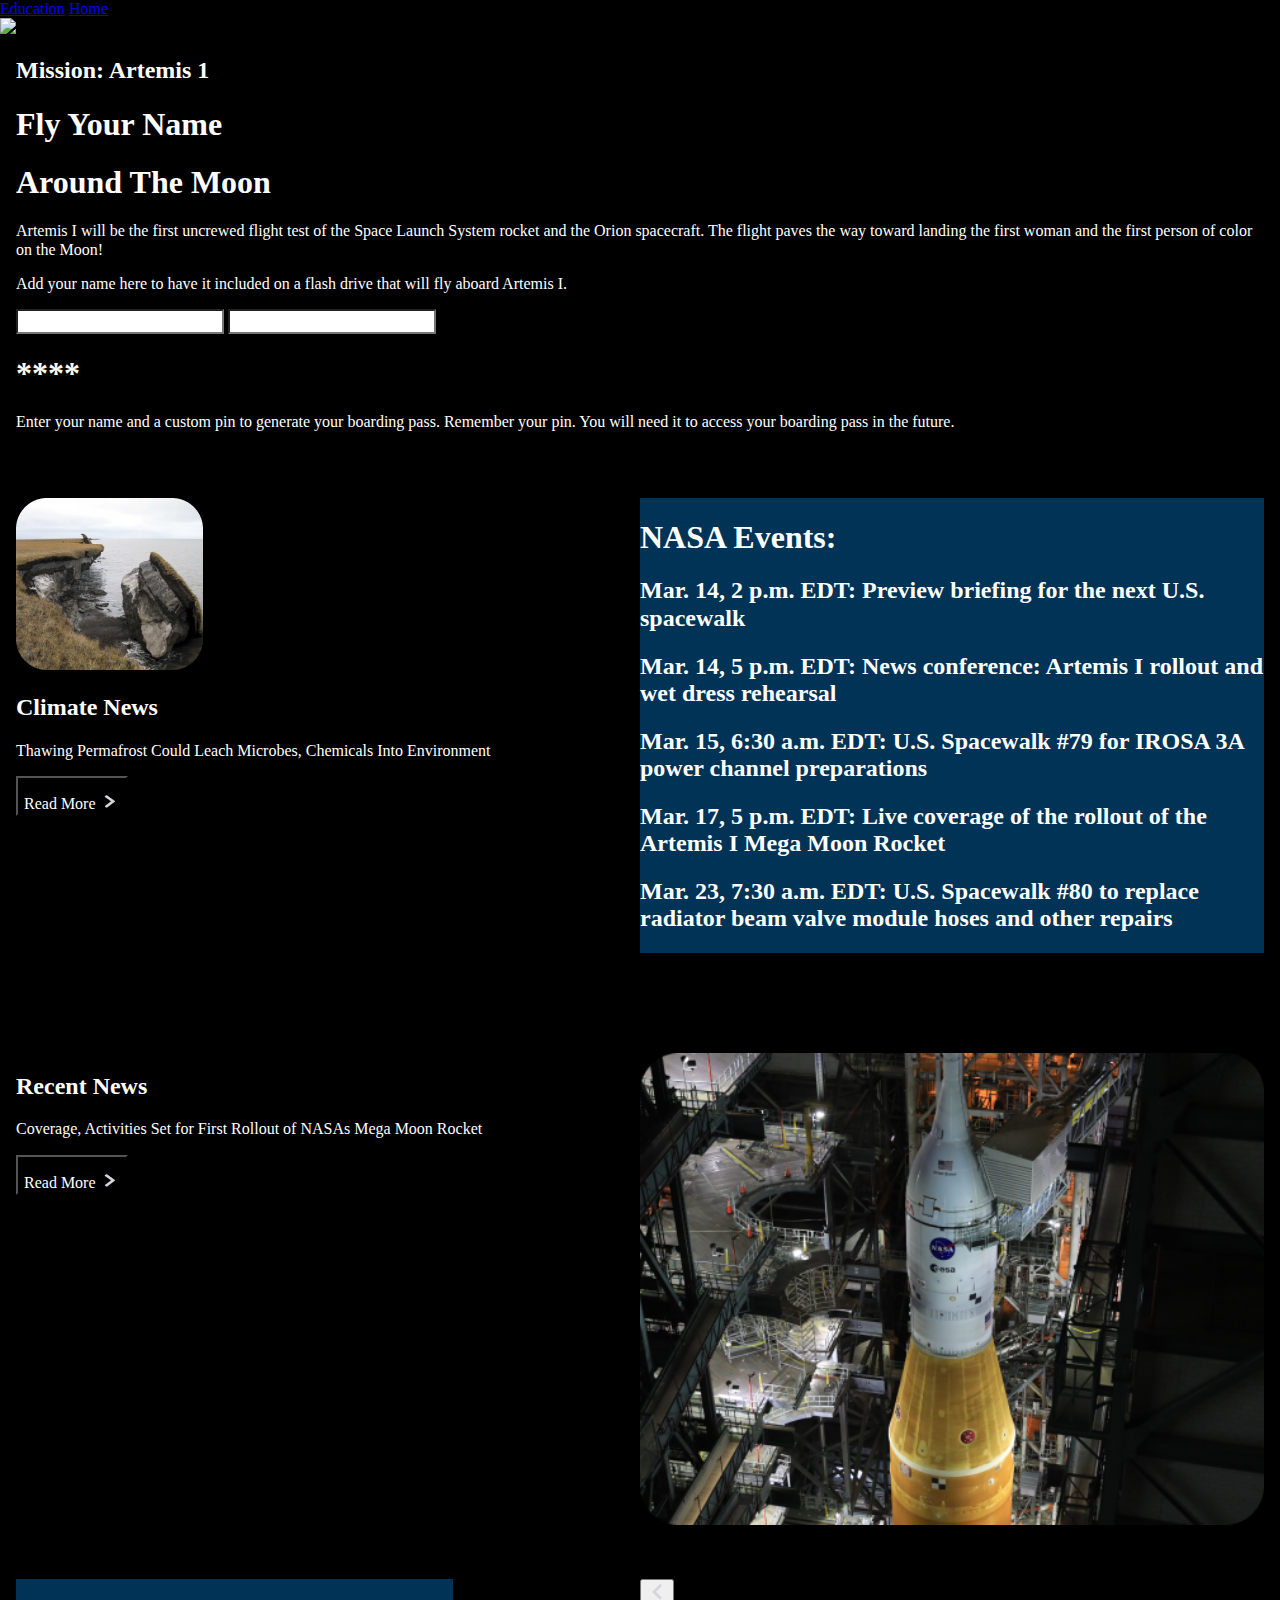
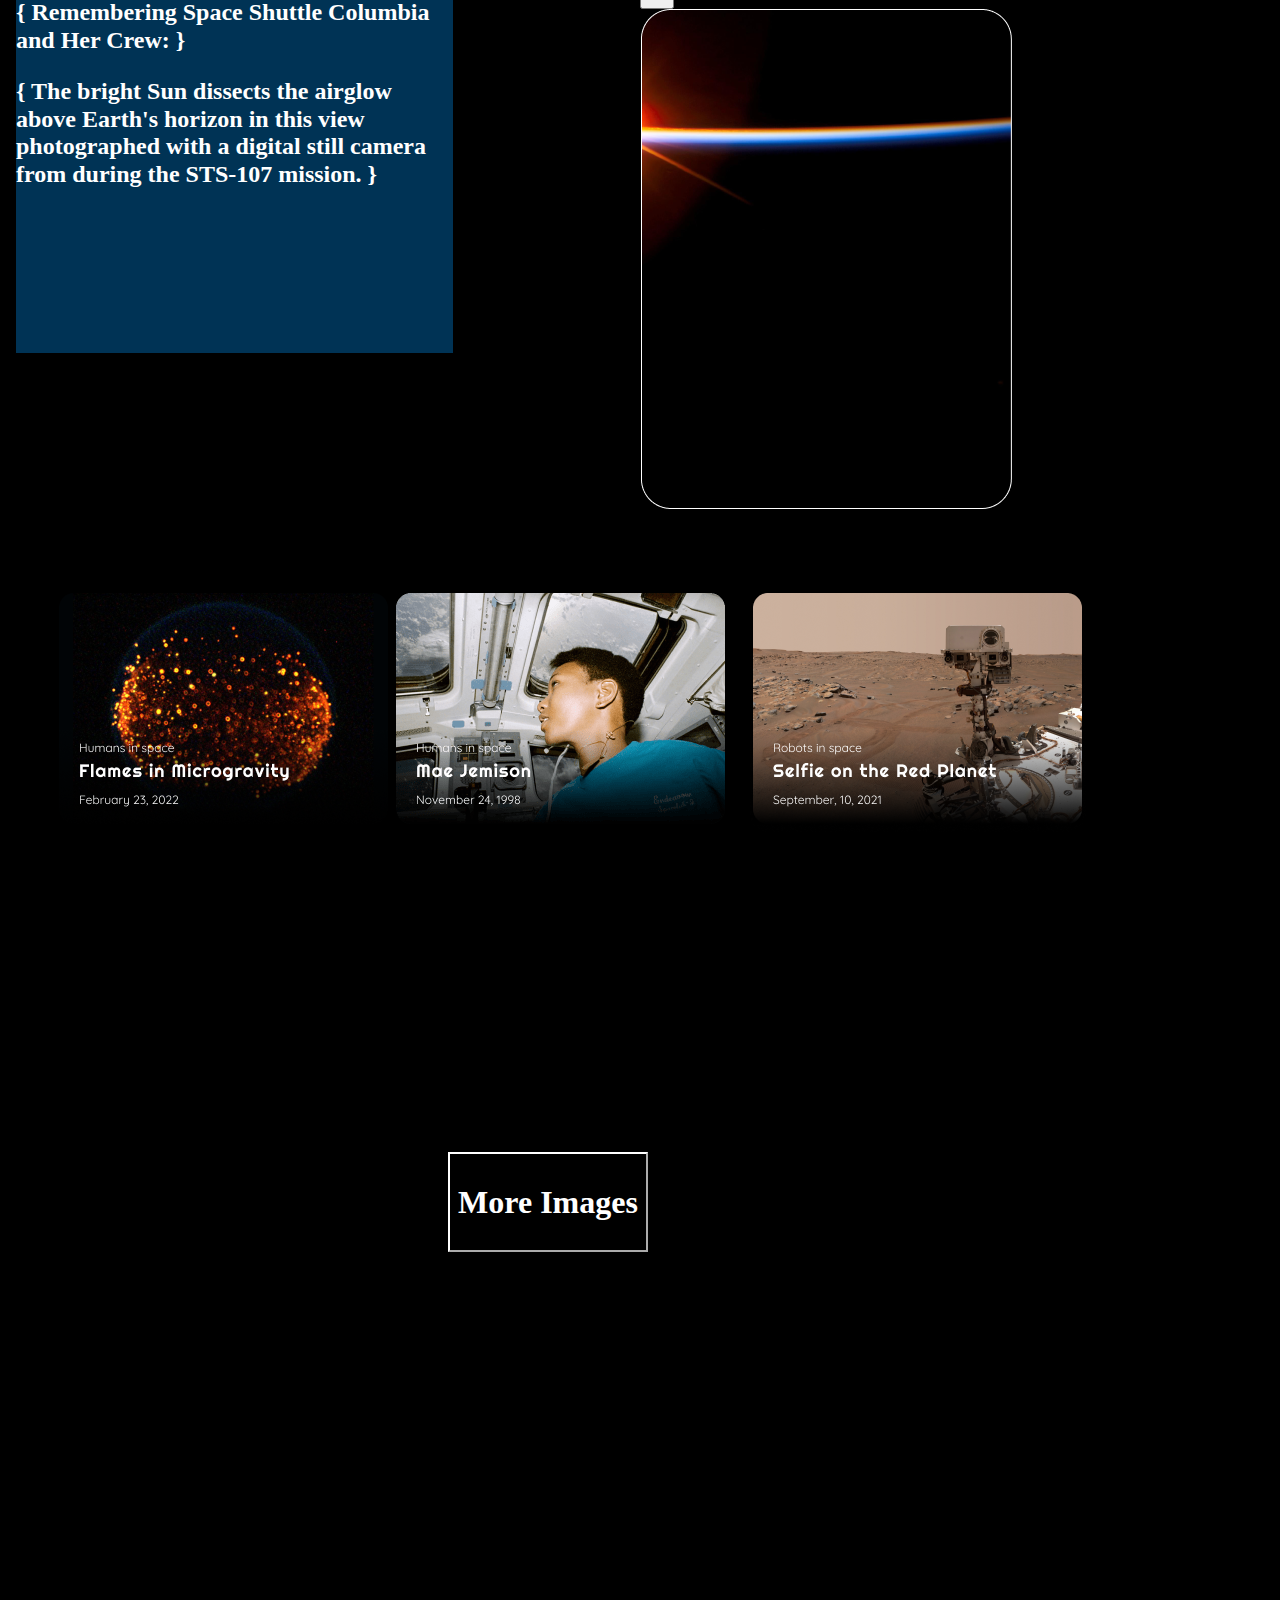
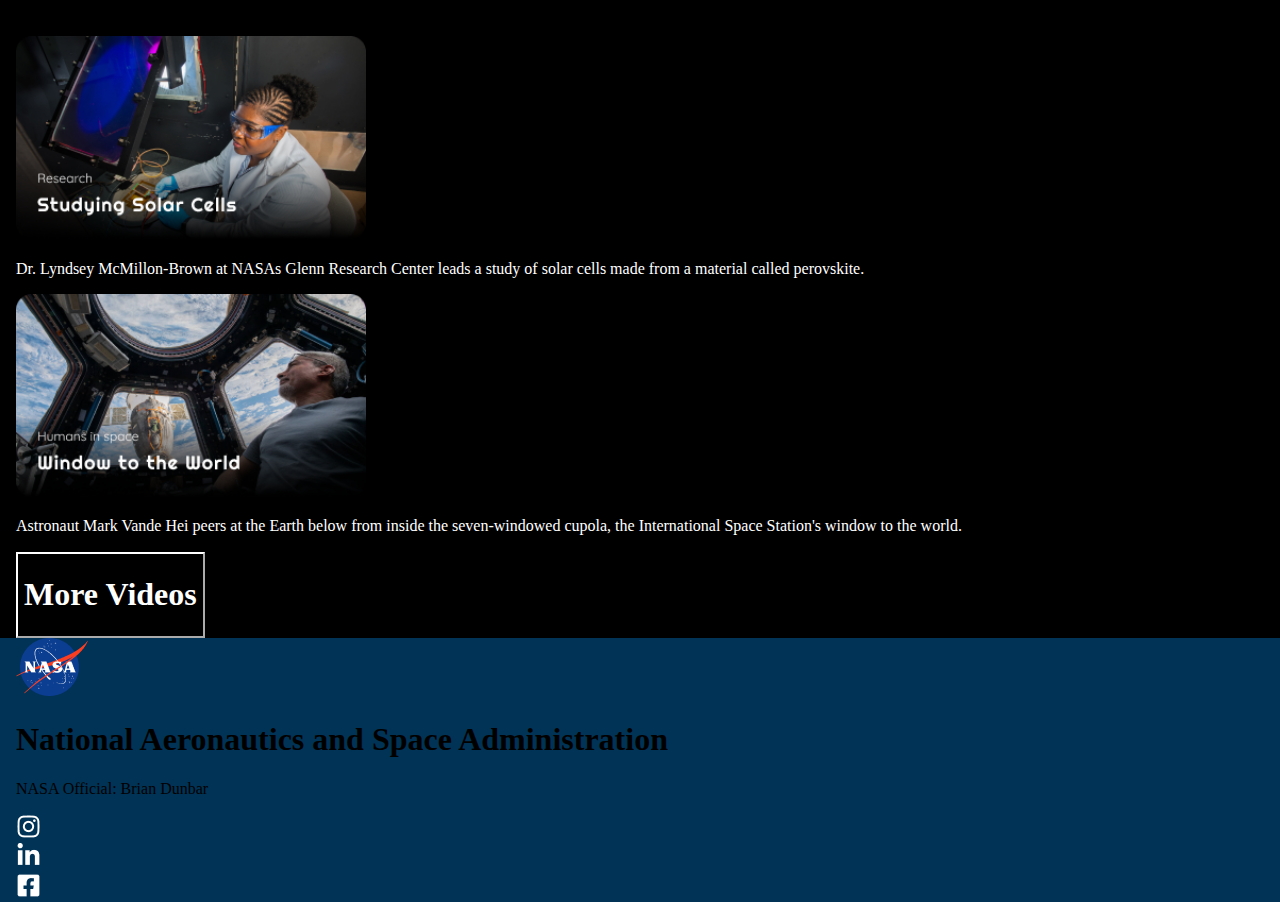
==== commit 2ef94f93: "." ====
--- a/deploy/index.html
+++ b/deploy/index.html
@@ -11,6 +11,7 @@
 <body>
     <body >
         <a href="education.html">Education</a>
+        <a href="index.html">Home</a>
     </body>
     <header class="header">
             <aside>
